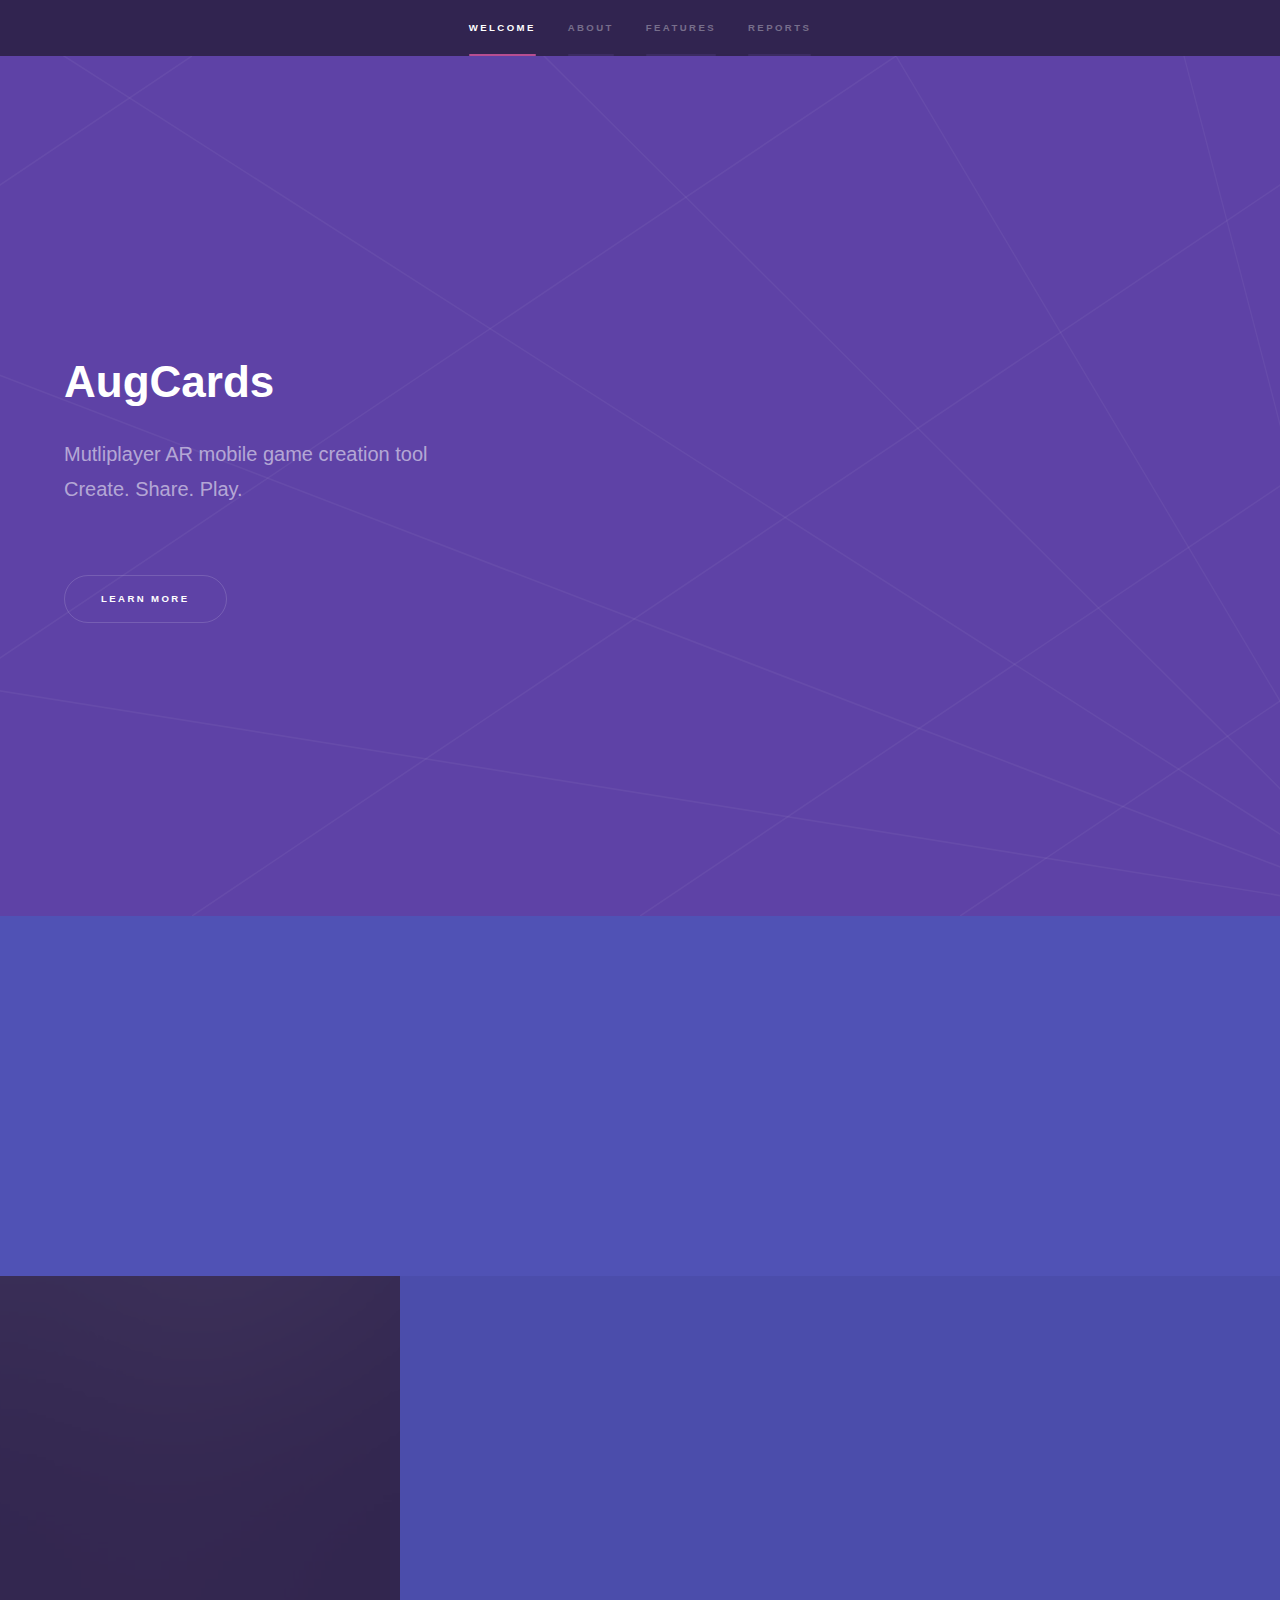
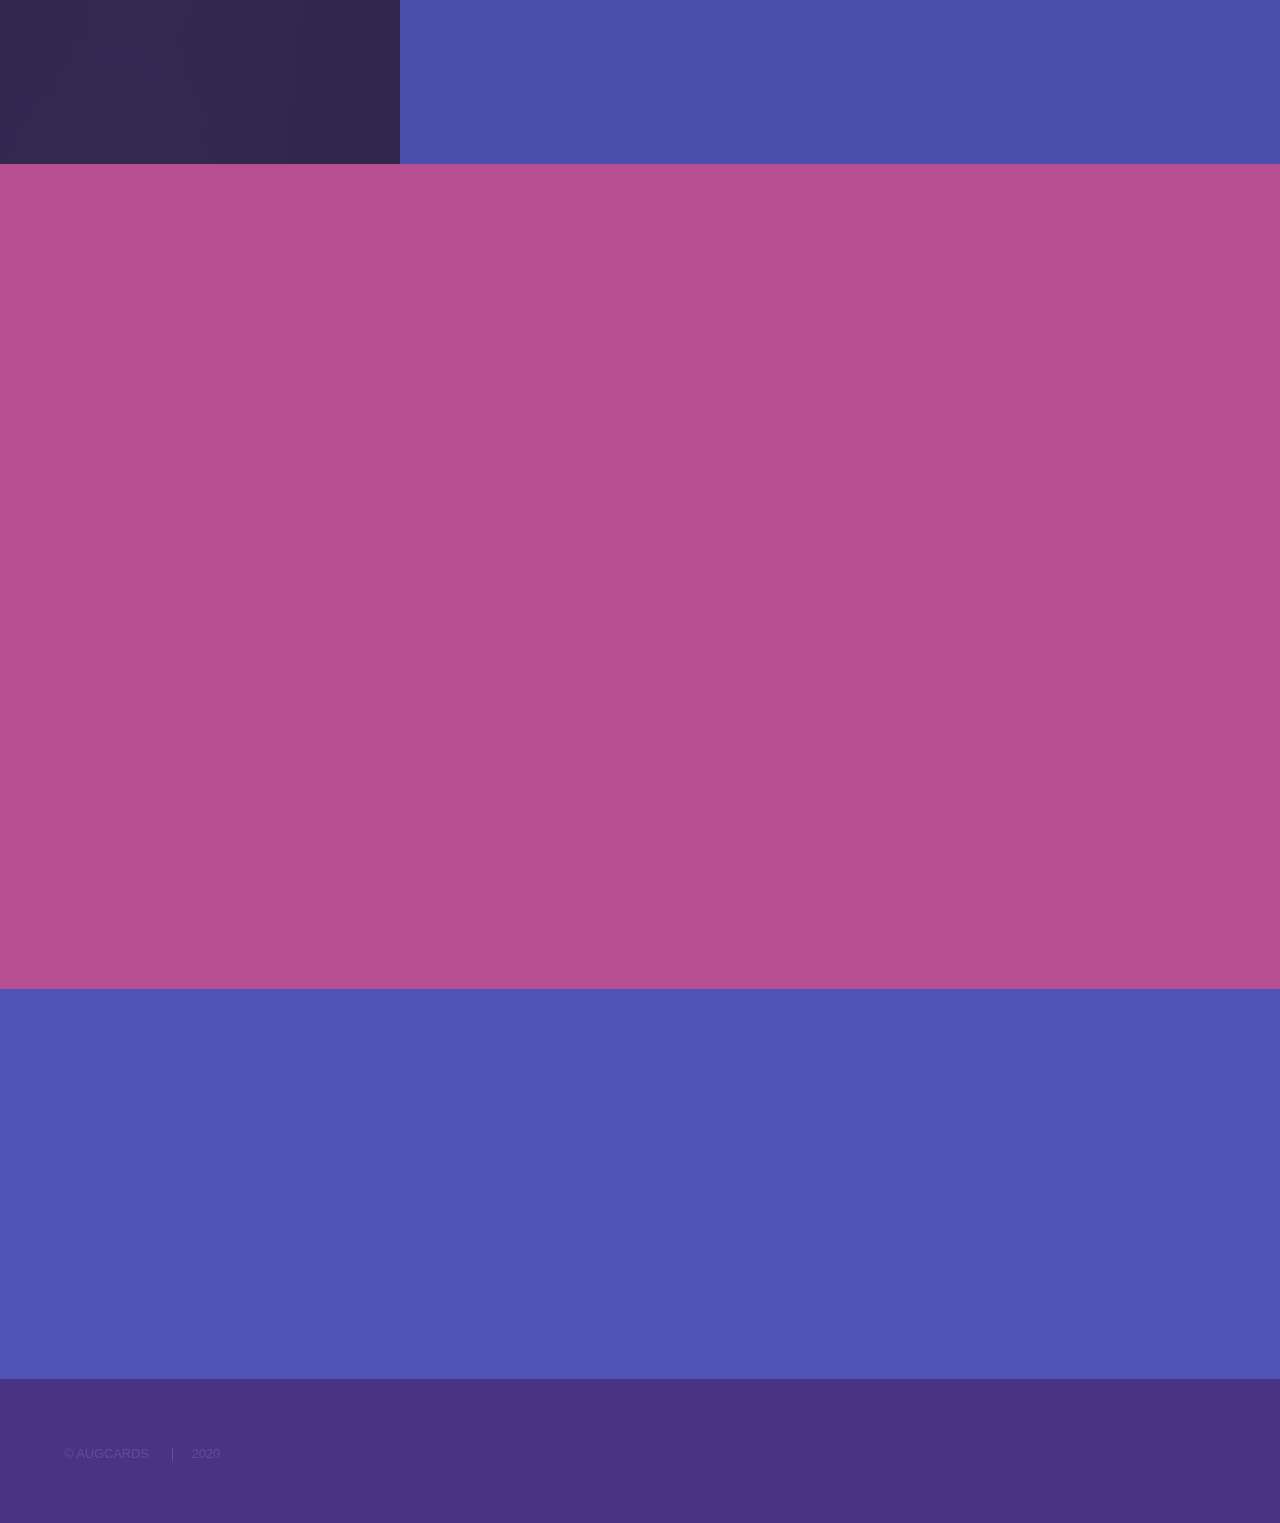
==== index.html @ b51099af "Added jury members" ====
<!DOCTYPE HTML>
<!--
	Hyperspace by HTML5 UP
	html5up.net | @ajlkn
	Free for personal and commercial use under the CCA 3.0 license (html5up.net/license)
-->
<html>
	<head>
		<title>AugCards</title>
		<meta charset="utf-8" />
		<meta name="viewport" content="width=device-width, initial-scale=1, user-scalable=no" />
		<link rel="stylesheet" href="assets/css/main.css" />
		<noscript><link rel="stylesheet" href="assets/css/noscript.css" /></noscript>
	</head>
	<body class="is-preload">

		<!-- Sidebar -->
			<section id="sidebar">
				<div class="inner">
					<nav>
						<ul>
							<li><a href="#intro">Welcome</a></li>
							<!-- <li><a href="#about">About</a></li> -->
							<li><a href="#one">About</a></li>
							<li><a href="#two">Features</a></li>
							<li><a href="#reports">Reports</a></li>
						</ul>
					</nav>
				</div>
			</section>

		<!-- Wrapper -->
			<div id="wrapper">

				<!-- Intro -->
					<section id="intro" class="wrapper style1 fullscreen fade-up">
						<div class="inner">
							<h1>AugCards</h1>
							<p>Mutliplayer AR mobile game creation tool <br>Create. Share. Play.</p>
								<br />
							<ul class="actions">
								<li><a href="#one" class="button scrolly">Learn more</a></li>
							</ul>
						</div>
					</section>

				<!-- One -->
					<section id="one" class="wrapper style2 spotlights">
						<section>
							<div class="content">
								<div class="inner">
									<h2>REVOLUTIONIZING THE CARD GAME.</h2>
									<p>AugCards will change the way you view and play card games.
										Static rules and visuals are off the table.
										Instead, prepare to adapt to dynamic rules which can be updated anytime,
										breath-taking visuals to immerse you into the game, and a multiplayer experience 
										like you've never seen before. Augment your gaming experience with AugCards!

										<ul class="actions">
											<!-- <li><a href="#" class="button">Get The App</a></li> -->
										</ul>
									</p>
										
								</div>
							</div>
						</section>
						<section>
							<a href="#" class="image"><img src="images/pic02.jpg" alt="" data-position="top center" /></a>
							<div class="content">
								<div class="inner">
									<h2>About Us</h2>
									<p>This is a senior project<br>
									
										Our Advisor is <br>
										<strong> 
										Prof. Dr. Uğur Güdükbay <br>
										</strong>
										Our Jury Members are,<br>
										<strong>
										Assoc. Prof. Dr. Çiğdem Gündüz Demir,<br>
										Asst. Prof. Dr. Can Alkan <br>
										</strong>
										Our Innovation Expert is <br>
										<strong>
										Prof. Dr. Veysi İşler
										</strong>


										
									</p>
									<ul class="actions">
										<li><a href="generic.html" class="button">Group Members</a></li>
									</ul>
								</div>
							</div>
						</section>
						<!-- <section>
							<a href="#" class="image"><img src="images/pic03.jpg" alt="" data-position="25% 25%" /></a>
							<div class="content">
								<div class="inner">
									<h2>Ultricies aliquam</h2>
									<p>Phasellus convallis elit id ullamcorper pulvinar. Duis aliquam turpis mauris, eu ultricies erat malesuada quis. Aliquam dapibus.</p>
									<ul class="actions">
										<li><a href="generic.html" class="button">Learn more</a></li>
									</ul>
								</div>
							</div>
						</section> -->
					</section>

				<!-- Two -->
					<section id="two" class="wrapper style3 fade-up">
						<div class="inner">
							<h2>Features</h2>
							<!-- <p>Phasellus convallis elit id ullamcorper pulvinar. Duis aliquam turpis mauris, eu ultricies erat malesuada quis. Aliquam dapibus, lacus eget hendrerit bibendum, urna est aliquam sem, sit amet imperdiet est velit quis lorem.</p> -->
							<div class="features">
								<section>
									<span class="icon solid major fa-users"></span>
									<h3>Play Games Published By Designers</h3>
									<p>Through the AugCards Android app, you can download and play any game 
										published on our system with your friends and save your favourites to your library.
									</p>
								</section>
								<section>
									<span class="icon solid major fa-camera"></span>
									<h3>THE AR EXPERIENCE</h3>
									<p>When you download a game and gather around with your friends, just turn on your phones and bring the game to your table, bed, floor,
										 or wherever you may sit around! Thanks to AR, you will almost feel the cards touch your hand.
									</p>
								</section>
								<section>
									<span class="icon solid major fa-cogs"></span>
									<h3>DESIGN AND PUBLISH GAMES</h3>
									<p>You can design your very own game using our simple web application,
										 publish your game and get reviews on it from users that can download and play your game.
									</p>
								</section>
								<section>
									<span class="icon solid major fa-wrench"></span>
									<h3>COMPLEX RULES</h3>
									<p>Are you worried you might not be able to represent your game rules fully because they are complicated? Worry not, as you will be able to model your
										 rules in flowcharts and implementing your rules will become as simple as (steps) 1, 2, 3!</p>
								</section>
								<!-- <section>
									<span class="icon solid major fa-link"></span>
									<h3>Urna quis bibendum</h3>
									<p>Phasellus convallis elit id ullam corper amet et pulvinar. Duis aliquam turpis mauris, sed ultricies erat dapibus.</p>
								</section>
								<section>
									<span class="icon major fa-gem"></span>
									<h3>Aliquam urna dapibus</h3>
									<p>Phasellus convallis elit id ullam corper amet et pulvinar. Duis aliquam turpis mauris, sed ultricies erat dapibus.</p>
								</section> -->
							</div>
							<ul class="actions">
								<li><a href="generic.html" class="button">Learn more</a></li>
							</ul>
						</div>
					</section>

				<!-- Reports -->

				<section id="reports" class="wrapper style2 spotlights">

					
					<section>
						<div class="content">
							<div class="inner">
								<h2>Reports</h2>
								
								<ul class="actions">
									<li><a href="#" class="button">Specifications Report</a></li>
									<li><a href="#" class="button">Analysis Report</a></li>
								</ul>
								<ul class="actions">
									<li><a href="#" class="button">High Level Design Report</a></li>
									<li><a href="#" class="button">Low Level Design Report</a></li>
								</ul>
								<ul class="actions">
									<li><a href="#" class="button">Final Report</a></li>
								</ul>
									
							</div>
						</div>
					</section>


				</section>

				<!-- Three -->
					<!-- <section id="three" class="wrapper style1 fade-up">
						<div class="inner">
							<h2>Get in touch</h2>
							<p>Phasellus convallis elit id ullamcorper pulvinar. Duis aliquam turpis mauris, eu ultricies erat malesuada quis. Aliquam dapibus, lacus eget hendrerit bibendum, urna est aliquam sem, sit amet imperdiet est velit quis lorem.</p>
							<div class="split style1">
								<section>
									<form method="post" action="#">
										<div class="fields">
											<div class="field half">
												<label for="name">Name</label>
												<input type="text" name="name" id="name" />
											</div>
											<div class="field half">
												<label for="email">Email</label>
												<input type="text" name="email" id="email" />
											</div>
											<div class="field">
												<label for="message">Message</label>
												<textarea name="message" id="message" rows="5"></textarea>
											</div>
										</div>
										<ul class="actions">
											<li><a href="" class="button submit">Send Message</a></li>
										</ul>
									</form>
								</section>
								<section>
									<ul class="contact">
										<li>
											<h3>Address</h3>
											<span>12345 Somewhere Road #654<br />
											Nashville, TN 00000-0000<br />
											USA</span>
										</li>
										<li>
											<h3>Email</h3>
											<a href="#">user@untitled.tld</a>
										</li>
										<li>
											<h3>Phone</h3>
											<span>(000) 000-0000</span>
										</li>
										<li>
											<h3>Social</h3>
											<ul class="icons">
												<li><a href="#" class="icon brands fa-twitter"><span class="label">Twitter</span></a></li>
												<li><a href="#" class="icon brands fa-facebook-f"><span class="label">Facebook</span></a></li>
												<li><a href="#" class="icon brands fa-github"><span class="label">GitHub</span></a></li>
												<li><a href="#" class="icon brands fa-instagram"><span class="label">Instagram</span></a></li>
												<li><a href="#" class="icon brands fa-linkedin-in"><span class="label">LinkedIn</span></a></li>
											</ul>
										</li>
									</ul>
								</section>
							</div>
						</div>
					</section> -->

			</div>

		<!-- Footer -->
			<footer id="footer" class="wrapper style1-alt">
				<div class="inner">
					<ul class="menu">
						<li>&copy; AUGCARDS</li>
						<li> 2020</li>
						<!-- <li>Design: <a href="http://html5up.net">HTML5 UP</a></li> -->
					</ul>
				</div>
			</footer>

		<!-- Scripts -->
			<script src="assets/js/jquery.min.js"></script>
			<script src="assets/js/jquery.scrollex.min.js"></script>
			<script src="assets/js/jquery.scrolly.min.js"></script>
			<script src="assets/js/browser.min.js"></script>
			<script src="assets/js/breakpoints.min.js"></script>
			<script src="assets/js/util.js"></script>
			<script src="assets/js/main.js"></script>

	</body>
</html>
---- assets/css/main.css ----
@import url(fontawesome-all.min.css);

/*
	Hyperspace by HTML5 UP
	html5up.net | @ajlkn
	Free for personal and commercial use under the CCA 3.0 license (html5up.net/license)
*/

html, body, div, span, applet, object,
iframe, h1, h2, h3, h4, h5, h6, p, blockquote,
pre, a, abbr, acronym, address, big, cite,
code, del, dfn, em, img, ins, kbd, q, s, samp,
small, strike, strong, sub, sup, tt, var, b,
u, i, center, dl, dt, dd, ol, ul, li, fieldset,
form, label, legend, table, caption, tbody,
tfoot, thead, tr, th, td, article, aside,
canvas, details, embed, figure, figcaption,
footer, header, hgroup, menu, nav, output, ruby,
section, summary, time, mark, audio, video {
	margin: 0;
	padding: 0;
	border: 0;
	font-size: 100%;
	font: inherit;
	vertical-align: baseline;}

article, aside, details, figcaption, figure,
footer, header, hgroup, menu, nav, section {
	display: block;}

body {
	line-height: 1;
}

ol, ul {
	list-style: none;
}

blockquote, q {
	quotes: none;
}

	blockquote:before, blockquote:after, q:before, q:after {
		content: '';
		content: none;
	}

table {
	border-collapse: collapse;
	border-spacing: 0;
}

body {
	-webkit-text-size-adjust: none;
}

mark {
	background-color: transparent;
	color: inherit;
}

input::-moz-focus-inner {
	border: 0;
	padding: 0;
}

input, select, textarea {
	-moz-appearance: none;
	-webkit-appearance: none;
	-ms-appearance: none;
	appearance: none;
}

/* Basic */

	@-ms-viewport {
		width: device-width;
	}

	body {
		-ms-overflow-style: scrollbar;
	}

	@media screen and (max-width: 480px) {

		html, body {
			min-width: 320px;
		}

	}

	html {
		box-sizing: border-box;
	}

	*, *:before, *:after {
		box-sizing: inherit;
	}

	body {
		background: #312450;
	}

		body.is-preload *, body.is-preload *:before, body.is-preload *:after {
			-moz-animation: none !important;
			-webkit-animation: none !important;
			-ms-animation: none !important;
			animation: none !important;
			-moz-transition: none !important;
			-webkit-transition: none !important;
			-ms-transition: none !important;
			transition: none !important;
		}

/* Type */

	body, input, select, textarea {
		color: rgba(255, 255, 255, 0.55);
		font-family: Arial, Helvetica, sans-serif;
		font-size: 16.5pt;
		font-weight: normal;
		line-height: 1.75;
	}

		@media screen and (max-width: 1680px) {

			body, input, select, textarea {
				font-size: 13pt;
			}

		}

		@media screen and (max-width: 1280px) {

			body, input, select, textarea {
				font-size: 12pt;
			}

		}

		@media screen and (max-width: 360px) {

			body, input, select, textarea {
				font-size: 11pt;
			}

		}

	a {
		-moz-transition: color 0.2s ease, border-bottom-color 0.2s ease;
		-webkit-transition: color 0.2s ease, border-bottom-color 0.2s ease;
		-ms-transition: color 0.2s ease, border-bottom-color 0.2s ease;
		transition: color 0.2s ease, border-bottom-color 0.2s ease;
		border-bottom: dotted 1px rgba(255, 255, 255, 0.35);
		color: inherit;
		text-decoration: none;
	}

		a:hover {
			border-bottom-color: transparent;
			color: #ffffff;
		}

	strong, b {
		color: #ffffff;
		font-weight: bold;
	}

	em, i {
		font-style: italic;
	}

	p {
		margin: 0 0 2em 0;
	}

	h1, h2, h3, h4, h5, h6 {
		color: #ffffff;
		font-weight: bold;
		line-height: 1.5;
		margin: 0 0 0.5em 0;
	}

		h1 a, h2 a, h3 a, h4 a, h5 a, h6 a {
			color: inherit;
			text-decoration: none;
		}

	h1 {
		font-size: 2.75em;
	}

		h1.major {
			margin: 0 0 1.3em 0;
			position: relative;
			padding-bottom: 0.35em;
		}

			h1.major:after {
				background-image: -moz-linear-gradient(to right, #5e42a6, #b74e91);
				background-image: -webkit-linear-gradient(to right, #5e42a6, #b74e91);
				background-image: -ms-linear-gradient(to right, #5e42a6, #b74e91);
				background-image: linear-gradient(to right, #5e42a6, #b74e91);
				-moz-transition: max-width 0.2s ease;
				-webkit-transition: max-width 0.2s ease;
				-ms-transition: max-width 0.2s ease;
				transition: max-width 0.2s ease;
				border-radius: 0.2em;
				bottom: 0;
				content: '';
				height: 0.05em;
				position: absolute;
				right: 0;
				width: 100%;
			}

	h2 {
		font-size: 1.75em;
	}

	h3 {
		font-size: 1.1em;
	}

	h4 {
		font-size: 1em;
	}

	h5 {
		font-size: 0.8em;
	}

	h6 {
		font-size: 0.6em;
	}

	@media screen and (max-width: 736px) {

		h1 {
			font-size: 2em;
		}

		h2 {
			font-size: 1.25em;
		}

		h3 {
			font-size: 1em;
		}

		h4 {
			font-size: 0.8em;
		}

		h5 {
			font-size: 0.6em;
		}

		h6 {
			font-size: 0.6em;
		}

	}

	sub {
		font-size: 0.8em;
		position: relative;
		top: 0.5em;
	}

	sup {
		font-size: 0.8em;
		position: relative;
		top: -0.5em;
	}

	blockquote {
		border-left: solid 4px rgba(255, 255, 255, 0.15);
		font-style: italic;
		margin: 0 0 2em 0;
		padding: 0.5em 0 0.5em 2em;
	}

	code {
		background: rgba(255, 255, 255, 0.05);
		border-radius: 0.25em;
		border: solid 1px rgba(255, 255, 255, 0.15);
		font-family: "Courier New", monospace;
		font-size: 0.9em;
		margin: 0 0.25em;
		padding: 0.25em 0.65em;
	}

	pre {
		-webkit-overflow-scrolling: touch;
		font-family: "Courier New", monospace;
		font-size: 0.9em;
		margin: 0 0 2em 0;
	}

		pre code {
			display: block;
			line-height: 1.75em;
			padding: 1em 1.5em;
			overflow-x: auto;
		}

	hr {
		border: 0;
		border-bottom: solid 1px rgba(255, 255, 255, 0.15);
		margin: 2em 0;
	}

		hr.major {
			margin: 3em 0;
		}

	.align-left {
		text-align: left;
	}

	.align-center {
		text-align: center;
	}

	.align-right {
		text-align: right;
	}

/* Row */

	.row {
		display: flex;
		flex-wrap: wrap;
		box-sizing: border-box;
		align-items: stretch;
	}

		.row > * {
			box-sizing: border-box;
		}

		.row.gtr-uniform > * > :last-child {
			margin-bottom: 0;
		}

		.row.aln-left {
			justify-content: flex-start;
		}

		.row.aln-center {
			justify-content: center;
		}

		.row.aln-right {
			justify-content: flex-end;
		}

		.row.aln-top {
			align-items: flex-start;
		}

		.row.aln-middle {
			align-items: center;
		}

		.row.aln-bottom {
			align-items: flex-end;
		}

		.row > .imp {
			order: -1;
		}

		.row > .col-1 {
			width: 8.33333%;
		}

		.row > .off-1 {
			margin-left: 8.33333%;
		}

		.row > .col-2 {
			width: 16.66667%;
		}

		.row > .off-2 {
			margin-left: 16.66667%;
		}

		.row > .col-3 {
			width: 25%;
		}

		.row > .off-3 {
			margin-left: 25%;
		}

		.row > .col-4 {
			width: 33.33333%;
		}

		.row > .off-4 {
			margin-left: 33.33333%;
		}

		.row > .col-5 {
			width: 41.66667%;
		}

		.row > .off-5 {
			margin-left: 41.66667%;
		}

		.row > .col-6 {
			width: 50%;
		}

		.row > .off-6 {
			margin-left: 50%;
		}

		.row > .col-7 {
			width: 58.33333%;
		}

		.row > .off-7 {
			margin-left: 58.33333%;
		}

		.row > .col-8 {
			width: 66.66667%;
		}

		.row > .off-8 {
			margin-left: 66.66667%;
		}

		.row > .col-9 {
			width: 75%;
		}

		.row > .off-9 {
			margin-left: 75%;
		}

		.row > .col-10 {
			width: 83.33333%;
		}

		.row > .off-10 {
			margin-left: 83.33333%;
		}

		.row > .col-11 {
			width: 91.66667%;
		}

		.row > .off-11 {
			margin-left: 91.66667%;
		}

		.row > .col-12 {
			width: 100%;
		}

		.row > .off-12 {
			margin-left: 100%;
		}

		.row.gtr-0 {
			margin-top: 0;
			margin-left: 0em;
		}

			.row.gtr-0 > * {
				padding: 0 0 0 0em;
			}

			.row.gtr-0.gtr-uniform {
				margin-top: 0em;
			}

				.row.gtr-0.gtr-uniform > * {
					padding-top: 0em;
				}

		.row.gtr-25 {
			margin-top: 0;
			margin-left: -0.375em;
		}

			.row.gtr-25 > * {
				padding: 0 0 0 0.375em;
			}

			.row.gtr-25.gtr-uniform {
				margin-top: -0.375em;
			}

				.row.gtr-25.gtr-uniform > * {
					padding-top: 0.375em;
				}

		.row.gtr-50 {
			margin-top: 0;
			margin-left: -0.75em;
		}

			.row.gtr-50 > * {
				padding: 0 0 0 0.75em;
			}

			.row.gtr-50.gtr-uniform {
				margin-top: -0.75em;
			}

				.row.gtr-50.gtr-uniform > * {
					padding-top: 0.75em;
				}

		.row {
			margin-top: 0;
			margin-left: -1.5em;
		}

			.row > * {
				padding: 0 0 0 1.5em;
			}

			.row.gtr-uniform {
				margin-top: -1.5em;
			}

				.row.gtr-uniform > * {
					padding-top: 1.5em;
				}

		.row.gtr-150 {
			margin-top: 0;
			margin-left: -2.25em;
		}

			.row.gtr-150 > * {
				padding: 0 0 0 2.25em;
			}

			.row.gtr-150.gtr-uniform {
				margin-top: -2.25em;
			}

				.row.gtr-150.gtr-uniform > * {
					padding-top: 2.25em;
				}

		.row.gtr-200 {
			margin-top: 0;
			margin-left: -3em;
		}

			.row.gtr-200 > * {
				padding: 0 0 0 3em;
			}

			.row.gtr-200.gtr-uniform {
				margin-top: -3em;
			}

				.row.gtr-200.gtr-uniform > * {
					padding-top: 3em;
				}

		@media screen and (max-width: 1680px) {

			.row {
				display: flex;
				flex-wrap: wrap;
				box-sizing: border-box;
				align-items: stretch;
			}

				.row > * {
					box-sizing: border-box;
				}

				.row.gtr-uniform > * > :last-child {
					margin-bottom: 0;
				}

				.row.aln-left {
					justify-content: flex-start;
				}

				.row.aln-center {
					justify-content: center;
				}

				.row.aln-right {
					justify-content: flex-end;
				}

				.row.aln-top {
					align-items: flex-start;
				}

				.row.aln-middle {
					align-items: center;
				}

				.row.aln-bottom {
					align-items: flex-end;
				}

				.row > .imp-xlarge {
					order: -1;
				}

				.row > .col-1-xlarge {
					width: 8.33333%;
				}

				.row > .off-1-xlarge {
					margin-left: 8.33333%;
				}

				.row > .col-2-xlarge {
					width: 16.66667%;
				}

				.row > .off-2-xlarge {
					margin-left: 16.66667%;
				}

				.row > .col-3-xlarge {
					width: 25%;
				}

				.row > .off-3-xlarge {
					margin-left: 25%;
				}

				.row > .col-4-xlarge {
					width: 33.33333%;
				}

				.row > .off-4-xlarge {
					margin-left: 33.33333%;
				}

				.row > .col-5-xlarge {
					width: 41.66667%;
				}

				.row > .off-5-xlarge {
					margin-left: 41.66667%;
				}

				.row > .col-6-xlarge {
					width: 50%;
				}

				.row > .off-6-xlarge {
					margin-left: 50%;
				}

				.row > .col-7-xlarge {
					width: 58.33333%;
				}

				.row > .off-7-xlarge {
					margin-left: 58.33333%;
				}

				.row > .col-8-xlarge {
					width: 66.66667%;
				}

				.row > .off-8-xlarge {
					margin-left: 66.66667%;
				}

				.row > .col-9-xlarge {
					width: 75%;
				}

				.row > .off-9-xlarge {
					margin-left: 75%;
				}

				.row > .col-10-xlarge {
					width: 83.33333%;
				}

				.row > .off-10-xlarge {
					margin-left: 83.33333%;
				}

				.row > .col-11-xlarge {
					width: 91.66667%;
				}

				.row > .off-11-xlarge {
					margin-left: 91.66667%;
				}

				.row > .col-12-xlarge {
					width: 100%;
				}

				.row > .off-12-xlarge {
					margin-left: 100%;
				}

				.row.gtr-0 {
					margin-top: 0;
					margin-left: 0em;
				}

					.row.gtr-0 > * {
						padding: 0 0 0 0em;
					}

					.row.gtr-0.gtr-uniform {
						margin-top: 0em;
					}

						.row.gtr-0.gtr-uniform > * {
							padding-top: 0em;
						}

				.row.gtr-25 {
					margin-top: 0;
					margin-left: -0.375em;
				}

					.row.gtr-25 > * {
						padding: 0 0 0 0.375em;
					}

					.row.gtr-25.gtr-uniform {
						margin-top: -0.375em;
					}

						.row.gtr-25.gtr-uniform > * {
							padding-top: 0.375em;
						}

				.row.gtr-50 {
					margin-top: 0;
					margin-left: -0.75em;
				}

					.row.gtr-50 > * {
						padding: 0 0 0 0.75em;
					}

					.row.gtr-50.gtr-uniform {
						margin-top: -0.75em;
					}

						.row.gtr-50.gtr-uniform > * {
							padding-top: 0.75em;
						}

				.row {
					margin-top: 0;
					margin-left: -1.5em;
				}

					.row > * {
						padding: 0 0 0 1.5em;
					}

					.row.gtr-uniform {
						margin-top: -1.5em;
					}

						.row.gtr-uniform > * {
							padding-top: 1.5em;
						}

				.row.gtr-150 {
					margin-top: 0;
					margin-left: -2.25em;
				}

					.row.gtr-150 > * {
						padding: 0 0 0 2.25em;
					}

					.row.gtr-150.gtr-uniform {
						margin-top: -2.25em;
					}

						.row.gtr-150.gtr-uniform > * {
							padding-top: 2.25em;
						}

				.row.gtr-200 {
					margin-top: 0;
					margin-left: -3em;
				}

					.row.gtr-200 > * {
						padding: 0 0 0 3em;
					}

					.row.gtr-200.gtr-uniform {
						margin-top: -3em;
					}

						.row.gtr-200.gtr-uniform > * {
							padding-top: 3em;
						}

		}

		@media screen and (max-width: 1280px) {

			.row {
				display: flex;
				flex-wrap: wrap;
				box-sizing: border-box;
				align-items: stretch;
			}

				.row > * {
					box-sizing: border-box;
				}

				.row.gtr-uniform > * > :last-child {
					margin-bottom: 0;
				}

				.row.aln-left {
					justify-content: flex-start;
				}

				.row.aln-center {
					justify-content: center;
				}

				.row.aln-right {
					justify-content: flex-end;
				}

				.row.aln-top {
					align-items: flex-start;
				}

				.row.aln-middle {
					align-items: center;
				}

				.row.aln-bottom {
					align-items: flex-end;
				}

				.row > .imp-large {
					order: -1;
				}

				.row > .col-1-large {
					width: 8.33333%;
				}

				.row > .off-1-large {
					margin-left: 8.33333%;
				}

				.row > .col-2-large {
					width: 16.66667%;
				}

				.row > .off-2-large {
					margin-left: 16.66667%;
				}

				.row > .col-3-large {
					width: 25%;
				}

				.row > .off-3-large {
					margin-left: 25%;
				}

				.row > .col-4-large {
					width: 33.33333%;
				}

				.row > .off-4-large {
					margin-left: 33.33333%;
				}

				.row > .col-5-large {
					width: 41.66667%;
				}

				.row > .off-5-large {
					margin-left: 41.66667%;
				}

				.row > .col-6-large {
					width: 50%;
				}

				.row > .off-6-large {
					margin-left: 50%;
				}

				.row > .col-7-large {
					width: 58.33333%;
				}

				.row > .off-7-large {
					margin-left: 58.33333%;
				}

				.row > .col-8-large {
					width: 66.66667%;
				}

				.row > .off-8-large {
					margin-left: 66.66667%;
				}

				.row > .col-9-large {
					width: 75%;
				}

				.row > .off-9-large {
					margin-left: 75%;
				}

				.row > .col-10-large {
					width: 83.33333%;
				}

				.row > .off-10-large {
					margin-left: 83.33333%;
				}

				.row > .col-11-large {
					width: 91.66667%;
				}

				.row > .off-11-large {
					margin-left: 91.66667%;
				}

				.row > .col-12-large {
					width: 100%;
				}

				.row > .off-12-large {
					margin-left: 100%;
				}

				.row.gtr-0 {
					margin-top: 0;
					margin-left: 0em;
				}

					.row.gtr-0 > * {
						padding: 0 0 0 0em;
					}

					.row.gtr-0.gtr-uniform {
						margin-top: 0em;
					}

						.row.gtr-0.gtr-uniform > * {
							padding-top: 0em;
						}

				.row.gtr-25 {
					margin-top: 0;
					margin-left: -0.375em;
				}

					.row.gtr-25 > * {
						padding: 0 0 0 0.375em;
					}

					.row.gtr-25.gtr-uniform {
						margin-top: -0.375em;
					}

						.row.gtr-25.gtr-uniform > * {
							padding-top: 0.375em;
						}

				.row.gtr-50 {
					margin-top: 0;
					margin-left: -0.75em;
				}

					.row.gtr-50 > * {
						padding: 0 0 0 0.75em;
					}

					.row.gtr-50.gtr-uniform {
						margin-top: -0.75em;
					}

						.row.gtr-50.gtr-uniform > * {
							padding-top: 0.75em;
						}

				.row {
					margin-top: 0;
					margin-left: -1.5em;
				}

					.row > * {
						padding: 0 0 0 1.5em;
					}

					.row.gtr-uniform {
						margin-top: -1.5em;
					}

						.row.gtr-uniform > * {
							padding-top: 1.5em;
						}

				.row.gtr-150 {
					margin-top: 0;
					margin-left: -2.25em;
				}

					.row.gtr-150 > * {
						padding: 0 0 0 2.25em;
					}

					.row.gtr-150.gtr-uniform {
						margin-top: -2.25em;
					}

						.row.gtr-150.gtr-uniform > * {
							padding-top: 2.25em;
						}

				.row.gtr-200 {
					margin-top: 0;
					margin-left: -3em;
				}

					.row.gtr-200 > * {
						padding: 0 0 0 3em;
					}

					.row.gtr-200.gtr-uniform {
						margin-top: -3em;
					}

						.row.gtr-200.gtr-uniform > * {
							padding-top: 3em;
						}

		}

		@media screen and (max-width: 980px) {

			.row {
				display: flex;
				flex-wrap: wrap;
				box-sizing: border-box;
				align-items: stretch;
			}

				.row > * {
					box-sizing: border-box;
				}

				.row.gtr-uniform > * > :last-child {
					margin-bottom: 0;
				}

				.row.aln-left {
					justify-content: flex-start;
				}

				.row.aln-center {
					justify-content: center;
				}

				.row.aln-right {
					justify-content: flex-end;
				}

				.row.aln-top {
					align-items: flex-start;
				}

				.row.aln-middle {
					align-items: center;
				}

				.row.aln-bottom {
					align-items: flex-end;
				}

				.row > .imp-medium {
					order: -1;
				}

				.row > .col-1-medium {
					width: 8.33333%;
				}

				.row > .off-1-medium {
					margin-left: 8.33333%;
				}

				.row > .col-2-medium {
					width: 16.66667%;
				}

				.row > .off-2-medium {
					margin-left: 16.66667%;
				}

				.row > .col-3-medium {
					width: 25%;
				}

				.row > .off-3-medium {
					margin-left: 25%;
				}

				.row > .col-4-medium {
					width: 33.33333%;
				}

				.row > .off-4-medium {
					margin-left: 33.33333%;
				}

				.row > .col-5-medium {
					width: 41.66667%;
				}

				.row > .off-5-medium {
					margin-left: 41.66667%;
				}

				.row > .col-6-medium {
					width: 50%;
				}

				.row > .off-6-medium {
					margin-left: 50%;
				}

				.row > .col-7-medium {
					width: 58.33333%;
				}

				.row > .off-7-medium {
					margin-left: 58.33333%;
				}

				.row > .col-8-medium {
					width: 66.66667%;
				}

				.row > .off-8-medium {
					margin-left: 66.66667%;
				}

				.row > .col-9-medium {
					width: 75%;
				}

				.row > .off-9-medium {
					margin-left: 75%;
				}

				.row > .col-10-medium {
					width: 83.33333%;
				}

				.row > .off-10-medium {
					margin-left: 83.33333%;
				}

				.row > .col-11-medium {
					width: 91.66667%;
				}

				.row > .off-11-medium {
					margin-left: 91.66667%;
				}

				.row > .col-12-medium {
					width: 100%;
				}

				.row > .off-12-medium {
					margin-left: 100%;
				}

				.row.gtr-0 {
					margin-top: 0;
					margin-left: 0em;
				}

					.row.gtr-0 > * {
						padding: 0 0 0 0em;
					}

					.row.gtr-0.gtr-uniform {
						margin-top: 0em;
					}

						.row.gtr-0.gtr-uniform > * {
							padding-top: 0em;
						}

				.row.gtr-25 {
					margin-top: 0;
					margin-left: -0.375em;
				}

					.row.gtr-25 > * {
						padding: 0 0 0 0.375em;
					}

					.row.gtr-25.gtr-uniform {
						margin-top: -0.375em;
					}

						.row.gtr-25.gtr-uniform > * {
							padding-top: 0.375em;
						}

				.row.gtr-50 {
					margin-top: 0;
					margin-left: -0.75em;
				}

					.row.gtr-50 > * {
						padding: 0 0 0 0.75em;
					}

					.row.gtr-50.gtr-uniform {
						margin-top: -0.75em;
					}

						.row.gtr-50.gtr-uniform > * {
							padding-top: 0.75em;
						}

				.row {
					margin-top: 0;
					margin-left: -1.5em;
				}

					.row > * {
						padding: 0 0 0 1.5em;
					}

					.row.gtr-uniform {
						margin-top: -1.5em;
					}

						.row.gtr-uniform > * {
							padding-top: 1.5em;
						}

				.row.gtr-150 {
					margin-top: 0;
					margin-left: -2.25em;
				}

					.row.gtr-150 > * {
						padding: 0 0 0 2.25em;
					}

					.row.gtr-150.gtr-uniform {
						margin-top: -2.25em;
					}

						.row.gtr-150.gtr-uniform > * {
							padding-top: 2.25em;
						}

				.row.gtr-200 {
					margin-top: 0;
					margin-left: -3em;
				}

					.row.gtr-200 > * {
						padding: 0 0 0 3em;
					}

					.row.gtr-200.gtr-uniform {
						margin-top: -3em;
					}

						.row.gtr-200.gtr-uniform > * {
							padding-top: 3em;
						}

		}

		@media screen and (max-width: 736px) {

			.row {
				display: flex;
				flex-wrap: wrap;
				box-sizing: border-box;
				align-items: stretch;
			}

				.row > * {
					box-sizing: border-box;
				}

				.row.gtr-uniform > * > :last-child {
					margin-bottom: 0;
				}

				.row.aln-left {
					justify-content: flex-start;
				}

				.row.aln-center {
					justify-content: center;
				}

				.row.aln-right {
					justify-content: flex-end;
				}

				.row.aln-top {
					align-items: flex-start;
				}

				.row.aln-middle {
					align-items: center;
				}

				.row.aln-bottom {
					align-items: flex-end;
				}

				.row > .imp-small {
					order: -1;
				}

				.row > .col-1-small {
					width: 8.33333%;
				}

				.row > .off-1-small {
					margin-left: 8.33333%;
				}

				.row > .col-2-small {
					width: 16.66667%;
				}

				.row > .off-2-small {
					margin-left: 16.66667%;
				}

				.row > .col-3-small {
					width: 25%;
				}

				.row > .off-3-small {
					margin-left: 25%;
				}

				.row > .col-4-small {
					width: 33.33333%;
				}

				.row > .off-4-small {
					margin-left: 33.33333%;
				}

				.row > .col-5-small {
					width: 41.66667%;
				}

				.row > .off-5-small {
					margin-left: 41.66667%;
				}

				.row > .col-6-small {
					width: 50%;
				}

				.row > .off-6-small {
					margin-left: 50%;
				}

				.row > .col-7-small {
					width: 58.33333%;
				}

				.row > .off-7-small {
					margin-left: 58.33333%;
				}

				.row > .col-8-small {
					width: 66.66667%;
				}

				.row > .off-8-small {
					margin-left: 66.66667%;
				}

				.row > .col-9-small {
					width: 75%;
				}

				.row > .off-9-small {
					margin-left: 75%;
				}

				.row > .col-10-small {
					width: 83.33333%;
				}

				.row > .off-10-small {
					margin-left: 83.33333%;
				}

				.row > .col-11-small {
					width: 91.66667%;
				}

				.row > .off-11-small {
					margin-left: 91.66667%;
				}

				.row > .col-12-small {
					width: 100%;
				}

				.row > .off-12-small {
					margin-left: 100%;
				}

				.row.gtr-0 {
					margin-top: 0;
					margin-left: 0em;
				}

					.row.gtr-0 > * {
						padding: 0 0 0 0em;
					}

					.row.gtr-0.gtr-uniform {
						margin-top: 0em;
					}

						.row.gtr-0.gtr-uniform > * {
							padding-top: 0em;
						}

				.row.gtr-25 {
					margin-top: 0;
					margin-left: -0.375em;
				}

					.row.gtr-25 > * {
						padding: 0 0 0 0.375em;
					}

					.row.gtr-25.gtr-uniform {
						margin-top: -0.375em;
					}

						.row.gtr-25.gtr-uniform > * {
							padding-top: 0.375em;
						}

				.row.gtr-50 {
					margin-top: 0;
					margin-left: -0.75em;
				}

					.row.gtr-50 > * {
						padding: 0 0 0 0.75em;
					}

					.row.gtr-50.gtr-uniform {
						margin-top: -0.75em;
					}

						.row.gtr-50.gtr-uniform > * {
							padding-top: 0.75em;
						}

				.row {
					margin-top: 0;
					margin-left: -1.5em;
				}

					.row > * {
						padding: 0 0 0 1.5em;
					}

					.row.gtr-uniform {
						margin-top: -1.5em;
					}

						.row.gtr-uniform > * {
							padding-top: 1.5em;
						}

				.row.gtr-150 {
					margin-top: 0;
					margin-left: -2.25em;
				}

					.row.gtr-150 > * {
						padding: 0 0 0 2.25em;
					}

					.row.gtr-150.gtr-uniform {
						margin-top: -2.25em;
					}

						.row.gtr-150.gtr-uniform > * {
							padding-top: 2.25em;
						}

				.row.gtr-200 {
					margin-top: 0;
					margin-left: -3em;
				}

					.row.gtr-200 > * {
						padding: 0 0 0 3em;
					}

					.row.gtr-200.gtr-uniform {
						margin-top: -3em;
					}

						.row.gtr-200.gtr-uniform > * {
							padding-top: 3em;
						}

		}

		@media screen and (max-width: 480px) {

			.row {
				display: flex;
				flex-wrap: wrap;
				box-sizing: border-box;
				align-items: stretch;
			}

				.row > * {
					box-sizing: border-box;
				}

				.row.gtr-uniform > * > :last-child {
					margin-bottom: 0;
				}

				.row.aln-left {
					justify-content: flex-start;
				}

				.row.aln-center {
					justify-content: center;
				}

				.row.aln-right {
					justify-content: flex-end;
				}

				.row.aln-top {
					align-items: flex-start;
				}

				.row.aln-middle {
					align-items: center;
				}

				.row.aln-bottom {
					align-items: flex-end;
				}

				.row > .imp-xsmall {
					order: -1;
				}

				.row > .col-1-xsmall {
					width: 8.33333%;
				}

				.row > .off-1-xsmall {
					margin-left: 8.33333%;
				}

				.row > .col-2-xsmall {
					width: 16.66667%;
				}

				.row > .off-2-xsmall {
					margin-left: 16.66667%;
				}

				.row > .col-3-xsmall {
					width: 25%;
				}

				.row > .off-3-xsmall {
					margin-left: 25%;
				}

				.row > .col-4-xsmall {
					width: 33.33333%;
				}

				.row > .off-4-xsmall {
					margin-left: 33.33333%;
				}

				.row > .col-5-xsmall {
					width: 41.66667%;
				}

				.row > .off-5-xsmall {
					margin-left: 41.66667%;
				}

				.row > .col-6-xsmall {
					width: 50%;
				}

				.row > .off-6-xsmall {
					margin-left: 50%;
				}

				.row > .col-7-xsmall {
					width: 58.33333%;
				}

				.row > .off-7-xsmall {
					margin-left: 58.33333%;
				}

				.row > .col-8-xsmall {
					width: 66.66667%;
				}

				.row > .off-8-xsmall {
					margin-left: 66.66667%;
				}

				.row > .col-9-xsmall {
					width: 75%;
				}

				.row > .off-9-xsmall {
					margin-left: 75%;
				}

				.row > .col-10-xsmall {
					width: 83.33333%;
				}

				.row > .off-10-xsmall {
					margin-left: 83.33333%;
				}

				.row > .col-11-xsmall {
					width: 91.66667%;
				}

				.row > .off-11-xsmall {
					margin-left: 91.66667%;
				}

				.row > .col-12-xsmall {
					width: 100%;
				}

				.row > .off-12-xsmall {
					margin-left: 100%;
				}

				.row.gtr-0 {
					margin-top: 0;
					margin-left: 0em;
				}

					.row.gtr-0 > * {
						padding: 0 0 0 0em;
					}

					.row.gtr-0.gtr-uniform {
						margin-top: 0em;
					}

						.row.gtr-0.gtr-uniform > * {
							padding-top: 0em;
						}

				.row.gtr-25 {
					margin-top: 0;
					margin-left: -0.375em;
				}

					.row.gtr-25 > * {
						padding: 0 0 0 0.375em;
					}

					.row.gtr-25.gtr-uniform {
						margin-top: -0.375em;
					}

						.row.gtr-25.gtr-uniform > * {
							padding-top: 0.375em;
						}

				.row.gtr-50 {
					margin-top: 0;
					margin-left: -0.75em;
				}

					.row.gtr-50 > * {
						padding: 0 0 0 0.75em;
					}

					.row.gtr-50.gtr-uniform {
						margin-top: -0.75em;
					}

						.row.gtr-50.gtr-uniform > * {
							padding-top: 0.75em;
						}

				.row {
					margin-top: 0;
					margin-left: -1.5em;
				}

					.row > * {
						padding: 0 0 0 1.5em;
					}

					.row.gtr-uniform {
						margin-top: -1.5em;
					}

						.row.gtr-uniform > * {
							padding-top: 1.5em;
						}

				.row.gtr-150 {
					margin-top: 0;
					margin-left: -2.25em;
				}

					.row.gtr-150 > * {
						padding: 0 0 0 2.25em;
					}

					.row.gtr-150.gtr-uniform {
						margin-top: -2.25em;
					}

						.row.gtr-150.gtr-uniform > * {
							padding-top: 2.25em;
						}

				.row.gtr-200 {
					margin-top: 0;
					margin-left: -3em;
				}

					.row.gtr-200 > * {
						padding: 0 0 0 3em;
					}

					.row.gtr-200.gtr-uniform {
						margin-top: -3em;
					}

						.row.gtr-200.gtr-uniform > * {
							padding-top: 3em;
						}

		}

/* Box */

	.box {
		border-radius: 0.25em;
		border: solid 1px rgba(255, 255, 255, 0.15);
		margin-bottom: 2em;
		padding: 1.5em;
	}

		.box > :last-child,
		.box > :last-child > :last-child,
		.box > :last-child > :last-child > :last-child {
			margin-bottom: 0;
		}

		.box.alt {
			border: 0;
			border-radius: 0;
			padding: 0;
		}

/* Button */

	input[type="submit"],
	input[type="reset"],
	input[type="button"],
	button,
	.button {
		-moz-appearance: none;
		-webkit-appearance: none;
		-ms-appearance: none;
		appearance: none;
		-moz-transition: border-color 0.2s ease;
		-webkit-transition: border-color 0.2s ease;
		-ms-transition: border-color 0.2s ease;
		transition: border-color 0.2s ease;
		background-color: transparent;
		border: solid 1px !important;
		border-color: rgba(255, 255, 255, 0.15) !important;
		border-radius: 3em;
		color: #ffffff !important;
		cursor: pointer;
		display: inline-block;
		font-size: 0.6em;
		font-weight: bold;
		height: calc(4.75em + 2px);
		letter-spacing: 0.25em;
		line-height: 4.75em;
		outline: 0;
		padding: 0 3.75em;
		position: relative;
		text-align: center;
		text-decoration: none;
		text-transform: uppercase;
		white-space: nowrap;
	}

		input[type="submit"]:after,
		input[type="reset"]:after,
		input[type="button"]:after,
		button:after,
		.button:after {
			-moz-transform: scale(0.25);
			-webkit-transform: scale(0.25);
			-ms-transform: scale(0.25);
			transform: scale(0.25);
			pointer-events: none;
			-moz-transition: opacity 0.2s ease, -moz-transform 0.2s ease;
			-webkit-transition: opacity 0.2s ease, -webkit-transform 0.2s ease;
			-ms-transition: opacity 0.2s ease, -ms-transform 0.2s ease;
			transition: opacity 0.2s ease, transform 0.2s ease;
			background: #ffffff;
			border-radius: 3em;
			content: '';
			height: 100%;
			left: 0;
			opacity: 0;
			position: absolute;
			top: 0;
			width: 100%;
		}

		input[type="submit"].icon:before,
		input[type="reset"].icon:before,
		input[type="button"].icon:before,
		button.icon:before,
		.button.icon:before {
			margin-right: 0.75em;
		}

		input[type="submit"].fit,
		input[type="reset"].fit,
		input[type="button"].fit,
		button.fit,
		.button.fit {
			width: 100%;
		}

		input[type="submit"].small,
		input[type="reset"].small,
		input[type="button"].small,
		button.small,
		.button.small {
			font-size: 0.4em;
		}

		input[type="submit"].large,
		input[type="reset"].large,
		input[type="button"].large,
		button.large,
		.button.large {
			font-size: 0.8em;
		}

		input[type="submit"].primary,
		input[type="reset"].primary,
		input[type="button"].primary,
		button.primary,
		.button.primary {
			background-color: #ffffff;
			color: #312450 !important;
		}

			input[type="submit"].primary:after,
			input[type="reset"].primary:after,
			input[type="button"].primary:after,
			button.primary:after,
			.button.primary:after {
				display: none;
			}

		input[type="submit"].disabled, input[type="submit"]:disabled,
		input[type="reset"].disabled,
		input[type="reset"]:disabled,
		input[type="button"].disabled,
		input[type="button"]:disabled,
		button.disabled,
		button:disabled,
		.button.disabled,
		.button:disabled {
			cursor: default;
			opacity: 0.5;
			pointer-events: none;
		}

		input[type="submit"]:hover,
		input[type="reset"]:hover,
		input[type="button"]:hover,
		button:hover,
		.button:hover {
			border-color: rgba(255, 255, 255, 0.55) !important;
		}

			input[type="submit"]:hover:after,
			input[type="reset"]:hover:after,
			input[type="button"]:hover:after,
			button:hover:after,
			.button:hover:after {
				opacity: 0.05;
				-moz-transform: scale(1);
				-webkit-transform: scale(1);
				-ms-transform: scale(1);
				transform: scale(1);
			}

			input[type="submit"]:hover:active,
			input[type="reset"]:hover:active,
			input[type="button"]:hover:active,
			button:hover:active,
			.button:hover:active {
				border-color: #ffffff !important;
			}

				input[type="submit"]:hover:active:after,
				input[type="reset"]:hover:active:after,
				input[type="button"]:hover:active:after,
				button:hover:active:after,
				.button:hover:active:after {
					opacity: 0.1;
				}

/* Features */

	.features {
		display: -moz-flex;
		display: -webkit-flex;
		display: -ms-flex;
		display: flex;
		-moz-flex-wrap: wrap;
		-webkit-flex-wrap: wrap;
		-ms-flex-wrap: wrap;
		flex-wrap: wrap;
		border-radius: 0.25em;
		border: solid 1px rgba(255, 255, 255, 0.15);
		background: rgba(255, 255, 255, 0.05);
		margin: 0 0 2em 0;
	}

		.features section {
			padding: 3.5em 3em 1em 7em ;
			width: 50%;
			border-top: solid 1px rgba(255, 255, 255, 0.15);
			position: relative;
		}

			.features section:nth-child(-n + 2) {
				border-top-width: 0;
			}

			.features section:nth-child(2n) {
				border-left: solid 1px rgba(255, 255, 255, 0.15);
			}

			.features section .icon {
				-moz-transition: opacity 0.5s ease, -moz-transform 0.5s ease;
				-webkit-transition: opacity 0.5s ease, -webkit-transform 0.5s ease;
				-ms-transition: opacity 0.5s ease, -ms-transform 0.5s ease;
				transition: opacity 0.5s ease, transform 0.5s ease;
				-moz-transition-delay: 1s;
				-webkit-transition-delay: 1s;
				-ms-transition-delay: 1s;
				transition-delay: 1s;
				-moz-transform: scale(1);
				-webkit-transform: scale(1);
				-ms-transform: scale(1);
				transform: scale(1);
				position: absolute;
				left: 3em;
				top: 3em;
				opacity: 1;
			}

			.features section:nth-child(1) .icon {
				-moz-transition-delay: 0.15s;
				-webkit-transition-delay: 0.15s;
				-ms-transition-delay: 0.15s;
				transition-delay: 0.15s;
			}

			.features section:nth-child(2) .icon {
				-moz-transition-delay: 0.3s;
				-webkit-transition-delay: 0.3s;
				-ms-transition-delay: 0.3s;
				transition-delay: 0.3s;
			}

			.features section:nth-child(3) .icon {
				-moz-transition-delay: 0.45s;
				-webkit-transition-delay: 0.45s;
				-ms-transition-delay: 0.45s;
				transition-delay: 0.45s;
			}

			.features section:nth-child(4) .icon {
				-moz-transition-delay: 0.6s;
				-webkit-transition-delay: 0.6s;
				-ms-transition-delay: 0.6s;
				transition-delay: 0.6s;
			}

			.features section:nth-child(5) .icon {
				-moz-transition-delay: 0.75s;
				-webkit-transition-delay: 0.75s;
				-ms-transition-delay: 0.75s;
				transition-delay: 0.75s;
			}

			.features section:nth-child(6) .icon {
				-moz-transition-delay: 0.9s;
				-webkit-transition-delay: 0.9s;
				-ms-transition-delay: 0.9s;
				transition-delay: 0.9s;
			}

			.features section:nth-child(7) .icon {
				-moz-transition-delay: 1.05s;
				-webkit-transition-delay: 1.05s;
				-ms-transition-delay: 1.05s;
				transition-delay: 1.05s;
			}

			.features section:nth-child(8) .icon {
				-moz-transition-delay: 1.2s;
				-webkit-transition-delay: 1.2s;
				-ms-transition-delay: 1.2s;
				transition-delay: 1.2s;
			}

			.features section:nth-child(9) .icon {
				-moz-transition-delay: 1.35s;
				-webkit-transition-delay: 1.35s;
				-ms-transition-delay: 1.35s;
				transition-delay: 1.35s;
			}

			.features section:nth-child(10) .icon {
				-moz-transition-delay: 1.5s;
				-webkit-transition-delay: 1.5s;
				-ms-transition-delay: 1.5s;
				transition-delay: 1.5s;
			}

			.features section:nth-child(11) .icon {
				-moz-transition-delay: 1.65s;
				-webkit-transition-delay: 1.65s;
				-ms-transition-delay: 1.65s;
				transition-delay: 1.65s;
			}

			.features section:nth-child(12) .icon {
				-moz-transition-delay: 1.8s;
				-webkit-transition-delay: 1.8s;
				-ms-transition-delay: 1.8s;
				transition-delay: 1.8s;
			}

			.features section:nth-child(13) .icon {
				-moz-transition-delay: 1.95s;
				-webkit-transition-delay: 1.95s;
				-ms-transition-delay: 1.95s;
				transition-delay: 1.95s;
			}

			.features section:nth-child(14) .icon {
				-moz-transition-delay: 2.1s;
				-webkit-transition-delay: 2.1s;
				-ms-transition-delay: 2.1s;
				transition-delay: 2.1s;
			}

			.features section:nth-child(15) .icon {
				-moz-transition-delay: 2.25s;
				-webkit-transition-delay: 2.25s;
				-ms-transition-delay: 2.25s;
				transition-delay: 2.25s;
			}

			.features section:nth-child(16) .icon {
				-moz-transition-delay: 2.4s;
				-webkit-transition-delay: 2.4s;
				-ms-transition-delay: 2.4s;
				transition-delay: 2.4s;
			}

			.features section:nth-child(17) .icon {
				-moz-transition-delay: 2.55s;
				-webkit-transition-delay: 2.55s;
				-ms-transition-delay: 2.55s;
				transition-delay: 2.55s;
			}

			.features section:nth-child(18) .icon {
				-moz-transition-delay: 2.7s;
				-webkit-transition-delay: 2.7s;
				-ms-transition-delay: 2.7s;
				transition-delay: 2.7s;
			}

			.features section:nth-child(19) .icon {
				-moz-transition-delay: 2.85s;
				-webkit-transition-delay: 2.85s;
				-ms-transition-delay: 2.85s;
				transition-delay: 2.85s;
			}

			.features section:nth-child(20) .icon {
				-moz-transition-delay: 3s;
				-webkit-transition-delay: 3s;
				-ms-transition-delay: 3s;
				transition-delay: 3s;
			}

		.features.inactive section .icon {
			-moz-transform: scale(0.5);
			-webkit-transform: scale(0.5);
			-ms-transform: scale(0.5);
			transform: scale(0.5);
			opacity: 0;
		}

		@media screen and (max-width: 980px) {

			.features {
				display: block;
			}

				.features section {
					border-top-width: 1px !important;
					border-left-width: 0 !important;
					width: 100%;
				}

					.features section:first-child {
						border-top-width: 0 !important;
					}

		}

		@media screen and (max-width: 736px) {

			.features section {
				padding: 2.5em 1.5em 0.1em 5.5em ;
			}

				.features section .icon {
					left: 1.5em;
					top: 2em;
				}

		}

		@media screen and (max-width: 480px) {

			.features section {
				padding: 2em 1.5em 0.1em 1.5em ;
			}

				.features section .icon {
					left: 0;
					position: relative;
					top: 0;
				}

		}

/* Form */

	form {
		margin: 0 0 2em 0;
	}

		form > :last-child {
			margin-bottom: 0;
		}

		form > .fields {
			display: -moz-flex;
			display: -webkit-flex;
			display: -ms-flex;
			display: flex;
			-moz-flex-wrap: wrap;
			-webkit-flex-wrap: wrap;
			-ms-flex-wrap: wrap;
			flex-wrap: wrap;
			width: calc(100% + 3em);
			margin: -1.5em 0 2em -1.5em;
		}

			form > .fields > .field {
				-moz-flex-grow: 0;
				-webkit-flex-grow: 0;
				-ms-flex-grow: 0;
				flex-grow: 0;
				-moz-flex-shrink: 0;
				-webkit-flex-shrink: 0;
				-ms-flex-shrink: 0;
				flex-shrink: 0;
				padding: 1.5em 0 0 1.5em;
				width: calc(100% - 1.5em);
			}

				form > .fields > .field.half {
					width: calc(50% - 0.75em);
				}

				form > .fields > .field.third {
					width: calc(100%/3 - 0.5em);
				}

				form > .fields > .field.quarter {
					width: calc(25% - 0.375em);
				}

		@media screen and (max-width: 480px) {

			form > .fields {
				width: calc(100% + 3em);
				margin: -1.5em 0 2em -1.5em;
			}

				form > .fields > .field {
					padding: 1.5em 0 0 1.5em;
					width: calc(100% - 1.5em);
				}

					form > .fields > .field.half {
						width: calc(100% - 1.5em);
					}

					form > .fields > .field.third {
						width: calc(100% - 1.5em);
					}

					form > .fields > .field.quarter {
						width: calc(100% - 1.5em);
					}

		}

	label {
		color: #ffffff;
		font-weight: bold;
		line-height: 1.5;
		margin: 0 0 0.7em 0;
		display: block;
		font-size: 1.1em;
	}

	input[type="text"],
	input[type="password"],
	input[type="email"],
	input[type="tel"],
	select,
	textarea {
		-moz-appearance: none;
		-webkit-appearance: none;
		-ms-appearance: none;
		appearance: none;
		background: rgba(255, 255, 255, 0.05);
		border-radius: 0.25em;
		border: none;
		border: solid 1px rgba(255, 255, 255, 0.15);
		color: inherit;
		display: block;
		outline: 0;
		padding: 0 1em;
		text-decoration: none;
		width: 100%;
	}

		input[type="text"]:invalid,
		input[type="password"]:invalid,
		input[type="email"]:invalid,
		input[type="tel"]:invalid,
		select:invalid,
		textarea:invalid {
			box-shadow: none;
		}

		input[type="text"]:focus,
		input[type="password"]:focus,
		input[type="email"]:focus,
		input[type="tel"]:focus,
		select:focus,
		textarea:focus {
			border-color: #ffffff;
			box-shadow: 0 0 0 1px #ffffff;
		}

	select {
		background-image: url("data:image/svg+xml;charset=utf8,%3Csvg xmlns='http://www.w3.org/2000/svg' width='40' height='40' preserveAspectRatio='none' viewBox='0 0 40 40'%3E%3Cpath d='M9.4,12.3l10.4,10.4l10.4-10.4c0.2-0.2,0.5-0.4,0.9-0.4c0.3,0,0.6,0.1,0.9,0.4l3.3,3.3c0.2,0.2,0.4,0.5,0.4,0.9 c0,0.4-0.1,0.6-0.4,0.9L20.7,31.9c-0.2,0.2-0.5,0.4-0.9,0.4c-0.3,0-0.6-0.1-0.9-0.4L4.3,17.3c-0.2-0.2-0.4-0.5-0.4-0.9 c0-0.4,0.1-0.6,0.4-0.9l3.3-3.3c0.2-0.2,0.5-0.4,0.9-0.4S9.1,12.1,9.4,12.3z' fill='rgba(255, 255, 255, 0.15)' /%3E%3C/svg%3E");
		background-size: 1.25rem;
		background-repeat: no-repeat;
		background-position: calc(100% - 1rem) center;
		height: 2.75em;
		padding-right: 2.75em;
		text-overflow: ellipsis;
	}

		select option {
			color: #ffffff;
			background: #312450;
		}

		select:focus::-ms-value {
			background-color: transparent;
		}

		select::-ms-expand {
			display: none;
		}

	input[type="text"],
	input[type="password"],
	input[type="email"],
	select {
		height: 2.75em;
	}

	textarea {
		padding: 0.75em 1em;
	}

		body.is-ie textarea {
			min-height: 10em;
		}

	input[type="checkbox"],
	input[type="radio"] {
		-moz-appearance: none;
		-webkit-appearance: none;
		-ms-appearance: none;
		appearance: none;
		display: block;
		float: left;
		margin-right: -2em;
		opacity: 0;
		width: 1em;
		z-index: -1;
	}

		input[type="checkbox"] + label,
		input[type="radio"] + label {
			text-decoration: none;
			color: rgba(255, 255, 255, 0.55);
			cursor: pointer;
			display: inline-block;
			font-size: 1em;
			font-weight: normal;
			padding-left: 2.4em;
			padding-right: 0.75em;
			position: relative;
		}

			input[type="checkbox"] + label:before,
			input[type="radio"] + label:before {
				-moz-osx-font-smoothing: grayscale;
				-webkit-font-smoothing: antialiased;
				display: inline-block;
				font-style: normal;
				font-variant: normal;
				text-rendering: auto;
				line-height: 1;
				text-transform: none !important;
				font-family: 'Font Awesome 5 Free';
				font-weight: 900;
			}

			input[type="checkbox"] + label:before,
			input[type="radio"] + label:before {
				background: rgba(255, 255, 255, 0.05);
				border-radius: 0.25em;
				border: solid 1px rgba(255, 255, 255, 0.15);
				content: '';
				display: inline-block;
				font-size: 0.8em;
				height: 2.0625em;
				left: 0;
				line-height: 2.0625em;
				position: absolute;
				text-align: center;
				top: 0;
				width: 2.0625em;
			}

		input[type="checkbox"]:checked + label:before,
		input[type="radio"]:checked + label:before {
			background: #ffffff;
			border-color: #ffffff;
			color: #b74e91;
			content: '\f00c';
		}

		input[type="checkbox"]:focus + label:before,
		input[type="radio"]:focus + label:before {
			border-color: #ffffff;
			box-shadow: 0 0 0 1px #ffffff;
		}

	input[type="checkbox"] + label:before {
		border-radius: 0.25em;
	}

	input[type="radio"] + label:before {
		border-radius: 100%;
	}

	::-webkit-input-placeholder {
		color: rgba(255, 255, 255, 0.35) !important;
		opacity: 1.0;
	}

	:-moz-placeholder {
		color: rgba(255, 255, 255, 0.35) !important;
		opacity: 1.0;
	}

	::-moz-placeholder {
		color: rgba(255, 255, 255, 0.35) !important;
		opacity: 1.0;
	}

	:-ms-input-placeholder {
		color: rgba(255, 255, 255, 0.35) !important;
		opacity: 1.0;
	}

/* Icon */

	.icon {
		text-decoration: none;
		border-bottom: none;
		position: relative;
	}

		.icon:before {
			-moz-osx-font-smoothing: grayscale;
			-webkit-font-smoothing: antialiased;
			display: inline-block;
			font-style: normal;
			font-variant: normal;
			text-rendering: auto;
			line-height: 1;
			text-transform: none !important;
			font-family: 'Font Awesome 5 Free';
			font-weight: 400;
		}

		.icon > .label {
			display: none;
		}

		.icon:before {
			line-height: inherit;
		}

		.icon.solid:before {
			font-weight: 900;
		}

		.icon.brands:before {
			font-family: 'Font Awesome 5 Brands';
		}

		.icon.major {
			width: 2.5em;
			height: 2.5em;
			display: block;
			background: #ffffff;
			border-radius: 100%;
			color: #312450;
			text-align: center;
			line-height: 2.5em;
			margin: 0 0 1.3em 0;
		}

			.icon.major:before {
				font-size: 1.25em;
			}

				.wrapper.style1 .icon.major:before {
					color: #5e42a6;
				}

				.wrapper.style1-alt .icon.major:before {
					color: #493382;
				}

				.wrapper.style2 .icon.major:before {
					color: #5052b5;
				}

				.wrapper.style2-alt .icon.major:before {
					color: #3e4094;
				}

				.wrapper.style3 .icon.major:before {
					color: #b74e91;
				}

				.wrapper.style3-alt .icon.major:before {
					color: #953d75;
				}

/* Image */

	.image {
		border-radius: 0.25em;
		border: 0;
		display: inline-block;
		position: relative;
	}

		.image img {
			border-radius: 0.25em;
			display: block;
		}

		.image.left, .image.right {
			max-width: 40%;
		}

			.image.left img, .image.right img {
				width: 100%;
			}

		.image.left {
			float: left;
			margin: 0 1.5em 1em 0;
			top: 0.25em;
		}

		.image.right {
			float: right;
			margin: 0 0 1em 1.5em;
			top: 0.25em;
		}

		.image.fit {
			display: block;
			margin: 0 0 2em 0;
			width: 100%;
		}

			.image.fit img {
				width: 100%;
			}

		.image.main {
			display: block;
			margin: 0 0 3em 0;
			width: 100%;
		}

			.image.main img {
				width: 100%;
			}

/* List */

	ol {
		list-style: decimal;
		margin: 0 0 2em 0;
		padding-left: 1.25em;
	}

		ol li {
			padding-left: 0.25em;
		}

	ul {
		list-style: disc;
		margin: 0 0 2em 0;
		padding-left: 1em;
	}

		ul li {
			padding-left: 0.5em;
		}

		ul.alt {
			list-style: none;
			padding-left: 0;
		}

			ul.alt li {
				border-top: solid 1px rgba(255, 255, 255, 0.15);
				padding: 0.5em 0;
			}

				ul.alt li:first-child {
					border-top: 0;
					padding-top: 0;
				}

	dl {
		margin: 0 0 2em 0;
	}

		dl dt {
			display: block;
			font-weight: bold;
			margin: 0 0 1em 0;
		}

		dl dd {
			margin-left: 2em;
		}

/* Actions */

	ul.actions {
		display: -moz-flex;
		display: -webkit-flex;
		display: -ms-flex;
		display: flex;
		cursor: default;
		list-style: none;
		margin-left: -1em;
		padding-left: 0;
	}

		ul.actions li {
			padding: 0 0 0 1em;
			vertical-align: middle;
		}

		ul.actions.special {
			-moz-justify-content: center;
			-webkit-justify-content: center;
			-ms-justify-content: center;
			justify-content: center;
			width: 100%;
			margin-left: 0;
		}

			ul.actions.special li:first-child {
				padding-left: 0;
			}

		ul.actions.stacked {
			-moz-flex-direction: column;
			-webkit-flex-direction: column;
			-ms-flex-direction: column;
			flex-direction: column;
			margin-left: 0;
		}

			ul.actions.stacked li {
				padding: 1.3em 0 0 0;
			}

				ul.actions.stacked li:first-child {
					padding-top: 0;
				}

		ul.actions.fit {
			width: calc(100% + 1em);
		}

			ul.actions.fit li {
				-moz-flex-grow: 1;
				-webkit-flex-grow: 1;
				-ms-flex-grow: 1;
				flex-grow: 1;
				-moz-flex-shrink: 1;
				-webkit-flex-shrink: 1;
				-ms-flex-shrink: 1;
				flex-shrink: 1;
				width: 100%;
			}

				ul.actions.fit li > * {
					width: 100%;
				}

			ul.actions.fit.stacked {
				width: 100%;
			}

		@media screen and (max-width: 480px) {

			ul.actions:not(.fixed) {
				-moz-flex-direction: column;
				-webkit-flex-direction: column;
				-ms-flex-direction: column;
				flex-direction: column;
				margin-left: 0;
				width: 100% !important;
			}

				ul.actions:not(.fixed) li {
					-moz-flex-grow: 1;
					-webkit-flex-grow: 1;
					-ms-flex-grow: 1;
					flex-grow: 1;
					-moz-flex-shrink: 1;
					-webkit-flex-shrink: 1;
					-ms-flex-shrink: 1;
					flex-shrink: 1;
					padding: 1em 0 0 0;
					text-align: center;
					width: 100%;
				}

					ul.actions:not(.fixed) li > * {
						width: 100%;
					}

					ul.actions:not(.fixed) li:first-child {
						padding-top: 0;
					}

					ul.actions:not(.fixed) li input[type="submit"],
					ul.actions:not(.fixed) li input[type="reset"],
					ul.actions:not(.fixed) li input[type="button"],
					ul.actions:not(.fixed) li button,
					ul.actions:not(.fixed) li .button {
						width: 100%;
					}

						ul.actions:not(.fixed) li input[type="submit"].icon:before,
						ul.actions:not(.fixed) li input[type="reset"].icon:before,
						ul.actions:not(.fixed) li input[type="button"].icon:before,
						ul.actions:not(.fixed) li button.icon:before,
						ul.actions:not(.fixed) li .button.icon:before {
							margin-left: -0.5rem;
						}

		}

/* Contact */

	ul.contact {
		list-style: none;
		padding: 0;
	}

		ul.contact > li {
			padding: 0;
			margin: 1.5em 0 0 0;
		}

			ul.contact > li:first-child {
				margin-top: 0;
			}

/* Icons */

	ul.icons {
		cursor: default;
		list-style: none;
		padding-left: 0;
	}

		ul.icons li {
			display: inline-block;
			padding: 0 0.75em 0 0;
		}

			ul.icons li:last-child {
				padding-right: 0;
			}

			ul.icons li > a, ul.icons li > span {
				border: 0;
			}

				ul.icons li > a .label, ul.icons li > span .label {
					display: none;
				}

/* Menu */

	ul.menu {
		list-style: none;
		padding: 0;
	}

		ul.menu > li {
			border-left: solid 1px rgba(255, 255, 255, 0.15);
			display: inline-block;
			line-height: 1;
			margin-left: 1.5em;
			padding: 0 0 0 1.5em;
		}

			ul.menu > li:first-child {
				border-left: 0;
				margin: 0;
				padding-left: 0;
			}

		@media screen and (max-width: 480px) {

			ul.menu > li {
				border-left: 0;
				display: block;
				line-height: inherit;
				margin: 0.5em 0 0 0;
				padding-left: 0;
			}

		}

/* Section/Article */

	section.special, article.special {
		text-align: center;
	}

	header p {
		color: rgba(255, 255, 255, 0.35);
		position: relative;
		margin: 0 0 1.5em 0;
	}

	header h2 + p {
		font-size: 1.25em;
		margin-top: -1em;
		line-height: 1.5em;
	}

	header h3 + p {
		font-size: 1.1em;
		margin-top: -0.8em;
		line-height: 1.5em;
	}

	header h4 + p,
	header h5 + p,
	header h6 + p {
		font-size: 0.9em;
		margin-top: -0.6em;
		line-height: 1.5em;
	}

/* Split */

	.split {
		display: -moz-flex;
		display: -webkit-flex;
		display: -ms-flex;
		display: flex;
	}

		.split > * {
			width: calc(50% - 2.5em);
		}

		.split > :nth-child(2n - 1) {
			padding-right: 2.5em;
			border-right: solid 1px rgba(255, 255, 255, 0.15);
		}

		.split > :nth-child(2n) {
			padding-left: 2.5em;
		}

		.split.style1 > :nth-child(2n - 1) {
			width: calc(66.66666% - 2.5em);
		}

		.split.style1 > :nth-child(2n) {
			width: calc(33.33333% - 2.5em);
		}

		@media screen and (max-width: 1680px) {

			.split > * {
				width: calc(50% - 2em);
			}

			.split > :nth-child(2n - 1) {
				padding-right: 2em;
			}

			.split > :nth-child(2n) {
				padding-left: 2em;
			}

			.split.style1 > :nth-child(2n - 1) {
				width: calc(66.66666% - 2em);
			}

			.split.style1 > :nth-child(2n) {
				width: calc(33.33333% - 2em);
			}

		}

		@media screen and (max-width: 980px) {

			.split {
				display: block;
			}

				.split > * {
					border-top: solid 1px rgba(255, 255, 255, 0.15);
					margin: 4em 0 0 0;
					padding: 4em 0 0 0;
					width: 100% !important;
				}

				.split > :nth-child(2n - 1) {
					border-right: 0;
					padding-right: 0;
				}

				.split > :nth-child(2n) {
					padding-left: 0;
				}

				.split > :first-child {
					border-top: 0;
					margin-top: 0;
					padding-top: 0;
				}

		}

		@media screen and (max-width: 736px) {

			.split > * {
				margin: 3em 0 0 0;
				padding: 3em 0 0 0;
			}

		}

/* Spotlights */

	.spotlights > section {
		display: -moz-flex;
		display: -webkit-flex;
		display: -ms-flex;
		display: flex;
		-moz-flex-direction: row;
		-webkit-flex-direction: row;
		-ms-flex-direction: row;
		flex-direction: row;
		min-height: 22.5em;
	}

		body.is-ie .spotlights > section {
			min-height: 0;
		}

		.spotlights > section > .image {
			background-position: center center;
			background-size: cover;
			border-radius: 0;
			display: block;
			position: relative;
			width: 25em;
		}

			.spotlights > section > .image img {
				border-radius: 0;
				display: block;
			}

			.spotlights > section > .image:before {
				-moz-transition: opacity 1s ease;
				-webkit-transition: opacity 1s ease;
				-ms-transition: opacity 1s ease;
				transition: opacity 1s ease;
				background: rgba(49, 36, 80, 0.9);
				content: '';
				display: block;
				height: 100%;
				left: 0;
				opacity: 0;
				position: absolute;
				top: 0;
				width: 100%;
			}

		.spotlights > section > .content {
			padding: 4em 5em 2em 5em ;
			display: -moz-flex;
			display: -webkit-flex;
			display: -ms-flex;
			display: flex;
			-moz-flex-direction: column;
			-webkit-flex-direction: column;
			-ms-flex-direction: column;
			flex-direction: column;
			-moz-justify-content: center;
			-webkit-justify-content: center;
			-ms-justify-content: center;
			justify-content: center;
			width: 50em;
			-ms-flex: 1;
		}

			.spotlights > section > .content > .inner {
				-moz-transform: translateX(0) translateY(0);
				-webkit-transform: translateX(0) translateY(0);
				-ms-transform: translateX(0) translateY(0);
				transform: translateX(0) translateY(0);
				-moz-transition: opacity 1s ease, -moz-transform 1s ease;
				-webkit-transition: opacity 1s ease, -webkit-transform 1s ease;
				-ms-transition: opacity 1s ease, -ms-transform 1s ease;
				transition: opacity 1s ease, transform 1s ease;
				opacity: 1;
			}

		.spotlights > section:nth-child(2) {
			background-color: rgba(0, 0, 0, 0.05);
		}

		.spotlights > section:nth-child(3) {
			background-color: rgba(0, 0, 0, 0.1);
		}

		.spotlights > section.inactive > .image:before,
		body.is-preload .spotlights > section > .image:before {
			opacity: 1;
		}

		.spotlights > section.inactive > .content > .inner,
		body.is-preload .spotlights > section > .content > .inner {
			-moz-transform: translateX(-1em);
			-webkit-transform: translateX(-1em);
			-ms-transform: translateX(-1em);
			transform: translateX(-1em);
			opacity: 0;
		}

		@media screen and (max-width: 1680px) {

			.spotlights > section > .content {
				padding: 4em 4em 2em 4em ;
			}

		}

		@media screen and (max-width: 980px) {

			.spotlights > section {
				display: block;
			}

				.spotlights > section > .image {
					width: 100%;
					height: 50vh;
				}

				.spotlights > section > .content {
					width: 100%;
				}

				.spotlights > section.inactive > .content > .inner,
				body.is-preload .spotlights > section > .content > .inner {
					-moz-transform: translateY(1em);
					-webkit-transform: translateY(1em);
					-ms-transform: translateY(1em);
					transform: translateY(1em);
				}

		}

		@media screen and (max-width: 736px) {

			.spotlights > section > .image {
				height: 50vh;
				min-height: 15em;
			}

			.spotlights > section > .content {
				padding: 3em 2em 1em 2em ;
			}

		}

/* Table */

	.table-wrapper {
		-webkit-overflow-scrolling: touch;
		overflow-x: auto;
	}

	table {
		margin: 0 0 2em 0;
		width: 100%;
	}

		table tbody tr {
			border: solid 1px rgba(255, 255, 255, 0.15);
			border-left: 0;
			border-right: 0;
		}

			table tbody tr:nth-child(2n + 1) {
				background-color: rgba(255, 255, 255, 0.05);
			}

		table td {
			padding: 0.75em 0.75em;
		}

		table th {
			color: #ffffff;
			font-size: 1em;
			font-weight: bold;
			padding: 0 0.75em 0.75em 0.75em;
			text-align: left;
		}

		table thead {
			border-bottom: solid 2px rgba(255, 255, 255, 0.15);
		}

		table tfoot {
			border-top: solid 2px rgba(255, 255, 255, 0.15);
		}

		table.alt {
			border-collapse: separate;
		}

			table.alt tbody tr td {
				border: solid 1px rgba(255, 255, 255, 0.15);
				border-left-width: 0;
				border-top-width: 0;
			}

				table.alt tbody tr td:first-child {
					border-left-width: 1px;
				}

			table.alt tbody tr:first-child td {
				border-top-width: 1px;
			}

			table.alt thead {
				border-bottom: 0;
			}

			table.alt tfoot {
				border-top: 0;
			}

/* Wrapper */

	.wrapper {
		position: relative;
	}

		.wrapper > .inner {
			padding: 5em 5em 3em 5em ;
			max-width: 100%;
			width: 75em;
		}

			@media screen and (max-width: 1680px) {

				.wrapper > .inner {
					padding: 4em 4em 2em 4em ;
				}

			}

			@media screen and (max-width: 1280px) {

				.wrapper > .inner {
					width: 100%;
				}

			}

			@media screen and (max-width: 736px) {

				.wrapper > .inner {
					padding: 3em 2em 1em 2em ;
				}

			}

		.wrapper.alt {
			background-color: #261c3e;
		}

		.wrapper.style1 {
			background-color: #5e42a6;
		}

		.wrapper.style1-alt {
			background-color: #493382;
		}

		.wrapper.style2 {
			background-color: #5052b5;
		}

		.wrapper.style2-alt {
			background-color: #3e4094;
		}

		.wrapper.style3 {
			background-color: #b74e91;
		}

		.wrapper.style3-alt {
			background-color: #953d75;
		}

		.wrapper.fullscreen {
			display: -moz-flex;
			display: -webkit-flex;
			display: -ms-flex;
			display: flex;
			-moz-flex-direction: column;
			-webkit-flex-direction: column;
			-ms-flex-direction: column;
			flex-direction: column;
			-moz-justify-content: center;
			-webkit-justify-content: center;
			-ms-justify-content: center;
			justify-content: center;
			min-height: 100vh;
		}

			body.is-ie .wrapper.fullscreen {
				height: 100vh;
			}

			@media screen and (max-width: 1280px) {

				.wrapper.fullscreen {
					min-height: calc(100vh - 2.5em);
				}

					body.is-ie .wrapper.fullscreen {
						height: calc(100vh - 2.5em);
					}

			}

			@media screen and (max-width: 736px) {

				.wrapper.fullscreen {
					padding: 2em 0;
					min-height: 0;
				}

					body.is-ie .wrapper.fullscreen {
						height: auto;
					}

			}

		.wrapper.fade-up > .inner {
			-moz-transform: translateY(0);
			-webkit-transform: translateY(0);
			-ms-transform: translateY(0);
			transform: translateY(0);
			-moz-transition: opacity 1s ease, -moz-transform 1s ease;
			-webkit-transition: opacity 1s ease, -webkit-transform 1s ease;
			-ms-transition: opacity 1s ease, -ms-transform 1s ease;
			transition: opacity 1s ease, transform 1s ease;
			opacity: 1.0;
		}

		.wrapper.fade-up.inactive > .inner,
		body.is-preload .wrapper.fade-up > .inner {
			opacity: 0;
			-moz-transform: translateY(1em);
			-webkit-transform: translateY(1em);
			-ms-transform: translateY(1em);
			transform: translateY(1em);
		}

		.wrapper.fade-down > .inner {
			-moz-transform: translateY(0);
			-webkit-transform: translateY(0);
			-ms-transform: translateY(0);
			transform: translateY(0);
			-moz-transition: opacity 1s ease, -moz-transform 1s ease;
			-webkit-transition: opacity 1s ease, -webkit-transform 1s ease;
			-ms-transition: opacity 1s ease, -ms-transform 1s ease;
			transition: opacity 1s ease, transform 1s ease;
			opacity: 1.0;
		}

		.wrapper.fade-down.inactive > .inner,
		body.is-preload .wrapper.fade-down > .inner {
			opacity: 0;
			-moz-transform: translateY(-1em);
			-webkit-transform: translateY(-1em);
			-ms-transform: translateY(-1em);
			transform: translateY(-1em);
		}

		.wrapper.fade > .inner {
			-moz-transition: opacity 1s ease;
			-webkit-transition: opacity 1s ease;
			-ms-transition: opacity 1s ease;
			transition: opacity 1s ease;
			opacity: 1.0;
		}

		.wrapper.fade.inactive > .inner,
		body.is-preload .wrapper.fade > .inner {
			opacity: 0;
		}

/* Header */

	#header {
		display: -moz-flex;
		display: -webkit-flex;
		display: -ms-flex;
		display: flex;
		background-color: #5e42a6;
		cursor: default;
		padding: 1.75em 2em;
	}

		#header > .title {
			border: 0;
			color: #ffffff;
			display: block;
			font-size: 1.25em;
			font-weight: bold;
		}

		#header > nav {
			-moz-flex: 1;
			-webkit-flex: 1;
			-ms-flex: 1;
			flex: 1;
			text-align: right;
		}

			#header > nav > ul {
				margin: 0;
				padding: 0;
			}

				#header > nav > ul > li {
					display: inline-block;
					margin-left: 1.75em;
					padding: 0;
					vertical-align: middle;
				}

					#header > nav > ul > li:first-child {
						margin-left: 0;
					}

					#header > nav > ul > li a {
						border: 0;
						color: rgba(255, 255, 255, 0.35);
						display: inline-block;
						font-size: 0.6em;
						font-weight: bold;
						letter-spacing: 0.25em;
						text-transform: uppercase;
					}

						#header > nav > ul > li a:hover {
							color: rgba(255, 255, 255, 0.55);
						}

						#header > nav > ul > li a.active {
							color: #ffffff;
						}

		@media screen and (max-width: 736px) {

			#header {
				padding: 1em 2em;
			}

		}

		@media screen and (max-width: 480px) {

			#header {
				display: block;
				padding: 0 2em;
				text-align: left;
			}

				#header .title {
					font-size: 1.25em;
					padding: 1em 0;
				}

				#header > nav {
					border-top: solid 1px rgba(255, 255, 255, 0.15);
					text-align: inherit;
				}

					#header > nav > ul > li {
						margin-left: 1.5em;
					}

						#header > nav > ul > li a {
							height: 6em;
							line-height: 6em;
						}

		}

/* Wrapper (main) */

	#sidebar + #wrapper {
		margin-left: 18em;
	}

		@media screen and (max-width: 1280px) {

			#sidebar + #wrapper {
				margin-left: 0;
				padding-top: 3.5em;
			}

		}

		@media screen and (max-width: 736px) {

			#sidebar + #wrapper {
				padding-top: 0;
			}

		}

	#header + #wrapper > .wrapper > .inner {
		margin: 0 auto;
	}

/* Footer */

	#sidebar + #wrapper + #footer {
		margin-left: 18em;
	}

		@media screen and (max-width: 1280px) {

			#sidebar + #wrapper + #footer {
				margin-left: 0;
			}

		}

	#footer > .inner a {
		border-bottom-color: rgba(255, 255, 255, 0.15);
	}

		#footer > .inner a:hover {
			border-bottom-color: transparent;
		}

	#footer > .inner .menu {
		font-size: 0.8em;
		color: rgba(255, 255, 255, 0.15);
	}

	#header + #wrapper + #footer > .inner {
		margin: 0 auto;
	}

/* Sidebar */

	#sidebar {
		padding: 2.5em 2.5em 0.5em 2.5em ;
		background: #312450;
		cursor: default;
		height: 100vh;
		left: 0;
		overflow-x: hidden;
		overflow-y: auto;
		position: fixed;
		text-align: right;
		top: 0;
		width: 18em;
		z-index: 10000;
	}

		#sidebar > .inner {
			display: -moz-flex;
			display: -webkit-flex;
			display: -ms-flex;
			display: flex;
			-moz-flex-direction: column;
			-webkit-flex-direction: column;
			-ms-flex-direction: column;
			flex-direction: column;
			-moz-justify-content: center;
			-webkit-justify-content: center;
			-ms-justify-content: center;
			justify-content: center;
			-moz-transform: translateY(0);
			-webkit-transform: translateY(0);
			-ms-transform: translateY(0);
			transform: translateY(0);
			-moz-transition: opacity 1s ease;
			-webkit-transition: opacity 1s ease;
			-ms-transition: opacity 1s ease;
			transition: opacity 1s ease;
			min-height: 100%;
			opacity: 1;
			width: 100%;
		}

			body.is-ie #sidebar > .inner {
				height: 100%;
			}

		#sidebar nav > ul {
			list-style: none;
			padding: 0;
		}

			#sidebar nav > ul > li {
				-moz-transform: translateY(0);
				-webkit-transform: translateY(0);
				-ms-transform: translateY(0);
				transform: translateY(0);
				-moz-transition: opacity 0.15s ease, -moz-transform 0.75s ease;
				-webkit-transition: opacity 0.15s ease, -webkit-transform 0.75s ease;
				-ms-transition: opacity 0.15s ease, -ms-transform 0.75s ease;
				transition: opacity 0.15s ease, transform 0.75s ease;
				margin: 1.5em 0 0 0;
				opacity: 1;
				padding: 0;
				position: relative;
			}

				#sidebar nav > ul > li:first-child {
					margin: 0;
				}

				#sidebar nav > ul > li:nth-child(1) {
					-moz-transition-delay: 0.45s;
					-webkit-transition-delay: 0.45s;
					-ms-transition-delay: 0.45s;
					transition-delay: 0.45s;
				}

				#sidebar nav > ul > li:nth-child(2) {
					-moz-transition-delay: 0.65s;
					-webkit-transition-delay: 0.65s;
					-ms-transition-delay: 0.65s;
					transition-delay: 0.65s;
				}

				#sidebar nav > ul > li:nth-child(3) {
					-moz-transition-delay: 0.85s;
					-webkit-transition-delay: 0.85s;
					-ms-transition-delay: 0.85s;
					transition-delay: 0.85s;
				}

				#sidebar nav > ul > li:nth-child(4) {
					-moz-transition-delay: 1.05s;
					-webkit-transition-delay: 1.05s;
					-ms-transition-delay: 1.05s;
					transition-delay: 1.05s;
				}

				#sidebar nav > ul > li:nth-child(5) {
					-moz-transition-delay: 1.25s;
					-webkit-transition-delay: 1.25s;
					-ms-transition-delay: 1.25s;
					transition-delay: 1.25s;
				}

				#sidebar nav > ul > li:nth-child(6) {
					-moz-transition-delay: 1.45s;
					-webkit-transition-delay: 1.45s;
					-ms-transition-delay: 1.45s;
					transition-delay: 1.45s;
				}

				#sidebar nav > ul > li:nth-child(7) {
					-moz-transition-delay: 1.65s;
					-webkit-transition-delay: 1.65s;
					-ms-transition-delay: 1.65s;
					transition-delay: 1.65s;
				}

				#sidebar nav > ul > li:nth-child(8) {
					-moz-transition-delay: 1.85s;
					-webkit-transition-delay: 1.85s;
					-ms-transition-delay: 1.85s;
					transition-delay: 1.85s;
				}

				#sidebar nav > ul > li:nth-child(9) {
					-moz-transition-delay: 2.05s;
					-webkit-transition-delay: 2.05s;
					-ms-transition-delay: 2.05s;
					transition-delay: 2.05s;
				}

				#sidebar nav > ul > li:nth-child(10) {
					-moz-transition-delay: 2.25s;
					-webkit-transition-delay: 2.25s;
					-ms-transition-delay: 2.25s;
					transition-delay: 2.25s;
				}

				#sidebar nav > ul > li:nth-child(11) {
					-moz-transition-delay: 2.45s;
					-webkit-transition-delay: 2.45s;
					-ms-transition-delay: 2.45s;
					transition-delay: 2.45s;
				}

				#sidebar nav > ul > li:nth-child(12) {
					-moz-transition-delay: 2.65s;
					-webkit-transition-delay: 2.65s;
					-ms-transition-delay: 2.65s;
					transition-delay: 2.65s;
				}

				#sidebar nav > ul > li:nth-child(13) {
					-moz-transition-delay: 2.85s;
					-webkit-transition-delay: 2.85s;
					-ms-transition-delay: 2.85s;
					transition-delay: 2.85s;
				}

				#sidebar nav > ul > li:nth-child(14) {
					-moz-transition-delay: 3.05s;
					-webkit-transition-delay: 3.05s;
					-ms-transition-delay: 3.05s;
					transition-delay: 3.05s;
				}

				#sidebar nav > ul > li:nth-child(15) {
					-moz-transition-delay: 3.25s;
					-webkit-transition-delay: 3.25s;
					-ms-transition-delay: 3.25s;
					transition-delay: 3.25s;
				}

				#sidebar nav > ul > li:nth-child(16) {
					-moz-transition-delay: 3.45s;
					-webkit-transition-delay: 3.45s;
					-ms-transition-delay: 3.45s;
					transition-delay: 3.45s;
				}

				#sidebar nav > ul > li:nth-child(17) {
					-moz-transition-delay: 3.65s;
					-webkit-transition-delay: 3.65s;
					-ms-transition-delay: 3.65s;
					transition-delay: 3.65s;
				}

				#sidebar nav > ul > li:nth-child(18) {
					-moz-transition-delay: 3.85s;
					-webkit-transition-delay: 3.85s;
					-ms-transition-delay: 3.85s;
					transition-delay: 3.85s;
				}

				#sidebar nav > ul > li:nth-child(19) {
					-moz-transition-delay: 4.05s;
					-webkit-transition-delay: 4.05s;
					-ms-transition-delay: 4.05s;
					transition-delay: 4.05s;
				}

				#sidebar nav > ul > li:nth-child(20) {
					-moz-transition-delay: 4.25s;
					-webkit-transition-delay: 4.25s;
					-ms-transition-delay: 4.25s;
					transition-delay: 4.25s;
				}

		#sidebar nav a {
			-moz-transition: color 0.2s ease;
			-webkit-transition: color 0.2s ease;
			-ms-transition: color 0.2s ease;
			transition: color 0.2s ease;
			border: 0;
			color: rgba(255, 255, 255, 0.35);
			display: block;
			font-size: 0.6em;
			font-weight: bold;
			letter-spacing: 0.25em;
			line-height: 1.75;
			outline: 0;
			padding: 1.35em 0;
			position: relative;
			text-decoration: none;
			text-transform: uppercase;
		}

			#sidebar nav a:before, #sidebar nav a:after {
				border-radius: 0.2em;
				bottom: 0;
				content: '';
				height: 0.2em;
				position: absolute;
				right: 0;
				width: 100%;
			}

			#sidebar nav a:before {
				background: #3c2c62;
			}

			#sidebar nav a:after {
				background-image: -moz-linear-gradient(to right, #5e42a6, #b74e91);
				background-image: -webkit-linear-gradient(to right, #5e42a6, #b74e91);
				background-image: -ms-linear-gradient(to right, #5e42a6, #b74e91);
				background-image: linear-gradient(to right, #5e42a6, #b74e91);
				-moz-transition: max-width 0.2s ease;
				-webkit-transition: max-width 0.2s ease;
				-ms-transition: max-width 0.2s ease;
				transition: max-width 0.2s ease;
				max-width: 0;
			}

			#sidebar nav a:hover {
				color: rgba(255, 255, 255, 0.55);
			}

			#sidebar nav a.active {
				color: #ffffff;
			}

				#sidebar nav a.active:after {
					max-width: 100%;
				}

		body.is-preload #sidebar > .inner {
			opacity: 0;
		}

		body.is-preload #sidebar nav ul li {
			-moz-transform: translateY(2em);
			-webkit-transform: translateY(2em);
			-ms-transform: translateY(2em);
			transform: translateY(2em);
			opacity: 0;
		}

		@media screen and (max-width: 1280px) {

			#sidebar {
				height: 3.5em;
				left: 0;
				line-height: 3.5em;
				overflow: hidden;
				padding: 0;
				text-align: center;
				top: 0;
				width: 100%;
			}

				#sidebar > .inner {
					-moz-flex-direction: row;
					-webkit-flex-direction: row;
					-ms-flex-direction: row;
					flex-direction: row;
					-moz-align-items: -moz-stretch;
					-webkit-align-items: -webkit-stretch;
					-ms-align-items: -ms-stretch;
					align-items: stretch;
					height: inherit;
					line-height: inherit;
				}

				#sidebar nav {
					height: inherit;
					line-height: inherit;
				}

					#sidebar nav ul {
						display: -moz-flex;
						display: -webkit-flex;
						display: -ms-flex;
						display: flex;
						height: inherit;
						line-height: inherit;
						margin: 0;
					}

						#sidebar nav ul li {
							display: block;
							height: inherit;
							line-height: inherit;
							margin: 0 0 0 2em;
							padding: 0;
						}

					#sidebar nav a {
						height: inherit;
						line-height: inherit;
						padding: 0;
					}

						#sidebar nav a:after {
							background-image: none;
							background-color: #b74e91;
						}

		}

		@media screen and (max-width: 736px) {

			#sidebar {
				display: none;
			}

		}

/* Intro */

	#intro {
		background-attachment: fixed;
		background-image: url("images/intro.svg");
		background-position: top right;
		background-repeat: no-repeat;
		background-size: 100% 100%;
	}

		#intro p {
			font-size: 1.25em;
		}

			@media screen and (max-width: 980px) {

				#intro p br {
					/* display: none; */
				}

			}

			@media screen and (max-width: 736px) {

				#intro p {
					font-size: 1em;
				}

			}

		@media screen and (max-width: 1280px) {

			#intro {
				background-attachment: scroll;
			}

		}
---- assets/css/noscript.css ----
/*
	Hyperspace by HTML5 UP
	html5up.net | @ajlkn
	Free for personal and commercial use under the CCA 3.0 license (html5up.net/license)
*/

/* Spotlights */

	.spotlights > section > .image:before {
		opacity: 0 !important;
	}

	.spotlights > section > .content > .inner {
		-moz-transform: none !important;
		-webkit-transform: none !important;
		-ms-transform: none !important;
		transform: none !important;
		opacity: 1 !important;
	}

/* Wrapper */

	.wrapper > .inner {
		opacity: 1 !important;
		-moz-transform: none !important;
		-webkit-transform: none !important;
		-ms-transform: none !important;
		transform: none !important;
	}

/* Sidebar */

	#sidebar > .inner {
		opacity: 1 !important;
	}

	#sidebar nav > ul > li {
		-moz-transform: none !important;
		-webkit-transform: none !important;
		-ms-transform: none !important;
		transform: none !important;
		opacity: 1 !important;
	}
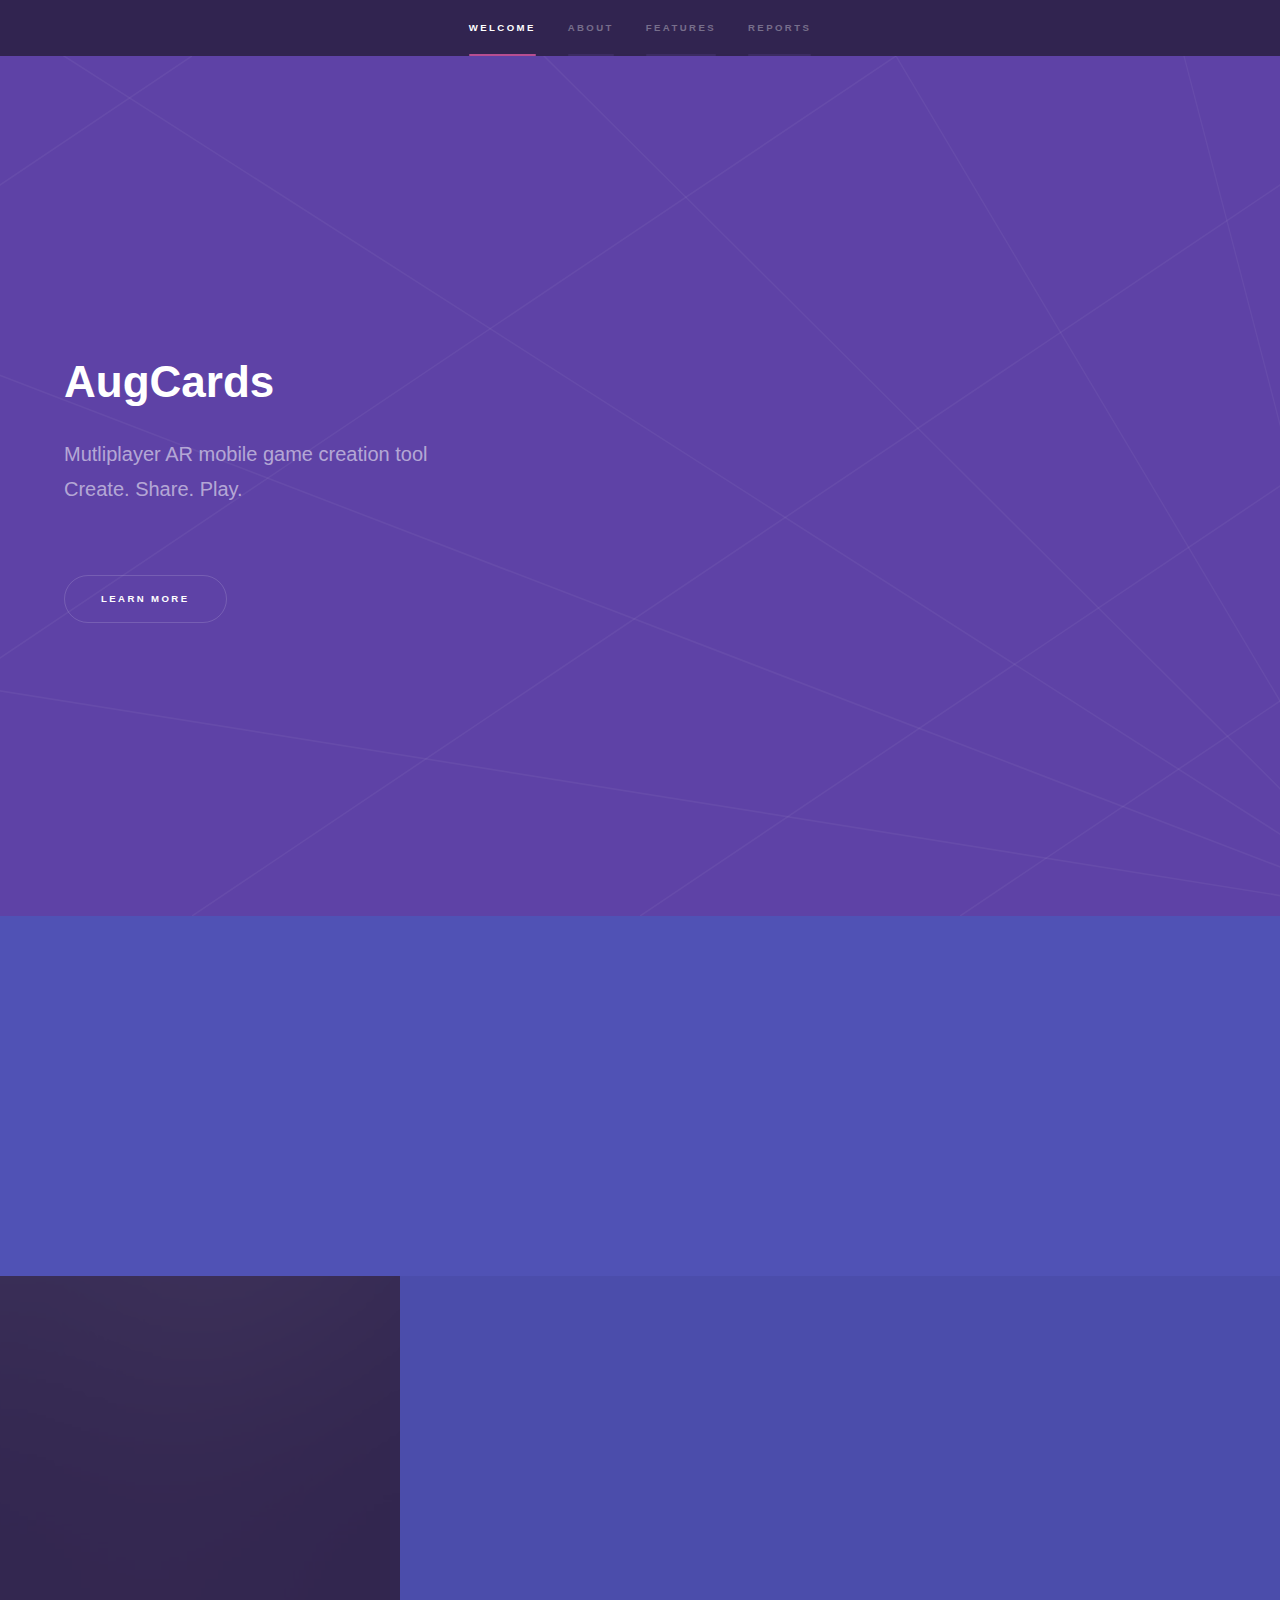
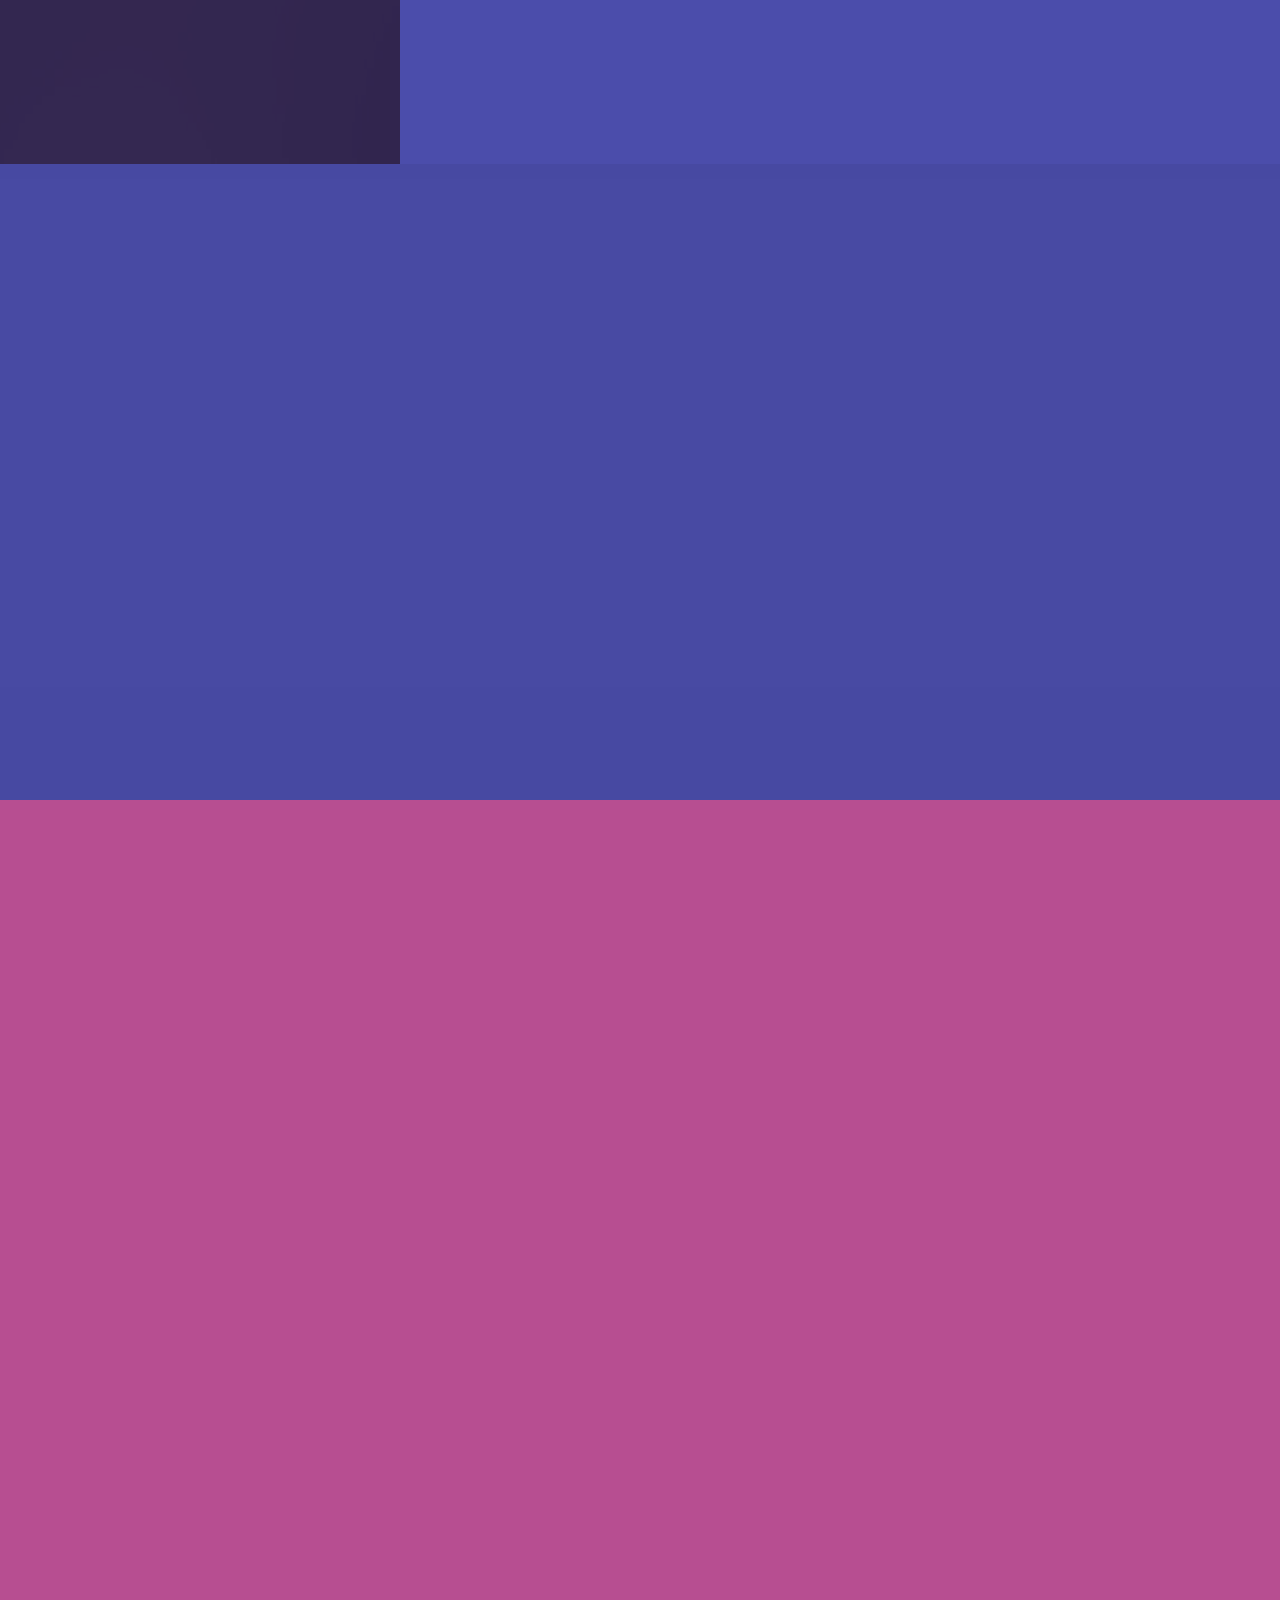
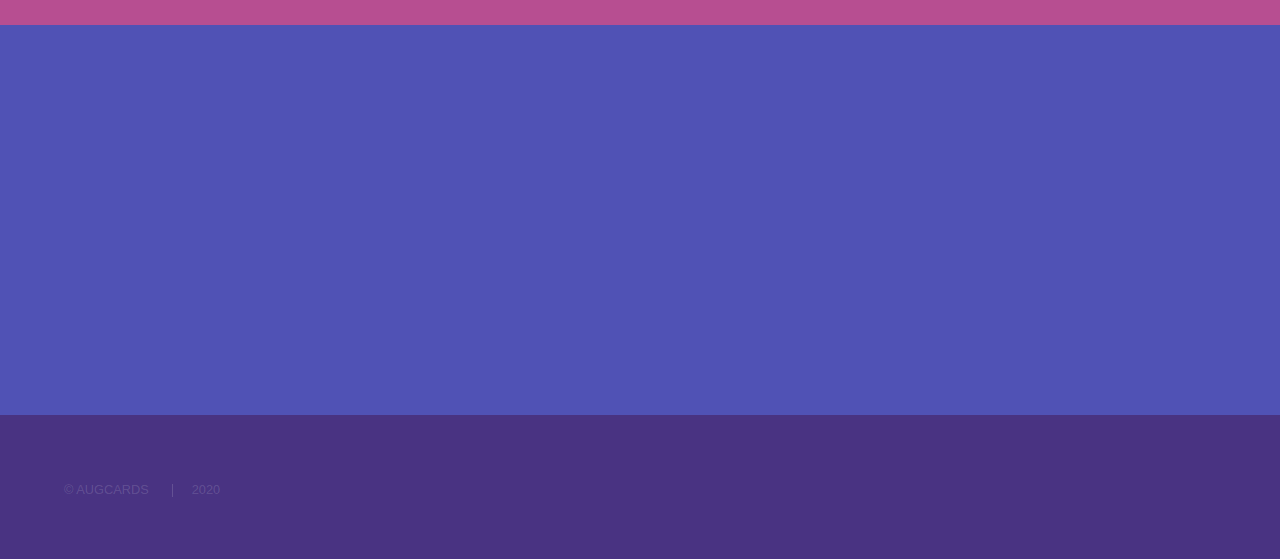
==== commit 4dcf24c1: "Added formal project description and changed about us page." ====
--- a/index.html
+++ b/index.html
@@ -91,6 +91,39 @@
 									<ul class="actions">
 										<li><a href="generic.html" class="button">Group Members</a></li>
 									</ul>
+								</div>
+							</div>
+						</section>
+						<section>
+							<div class="content">
+								<div class="inner">
+									<h2>Project Description</h2>
+									<p>
+										AugCards is a card game development tool where users can create their own cards
+										and build custom games to be played on Android devices with multiplayer capabilities
+										and AR supported visuals. The tool transforms the user-designed game logic and cards
+										into AR multiplayer mobile games that can be played instantaneously by a group of
+										friends around a table. Users can share the games they created for other people
+										to see and play. AugCards eliminates the need to buy physical equipment for any 
+										card game and gives the user the opportunity to create and customize their own cards.
+										Thanks to the AR system, the experience of playing a game will feel very similar to
+										playing a game with a group of friends around a table, as the cards and effects will
+										all be animated and displayed to the user. Furthermore, by using systems similar to 
+										flowcharts, we intend to make expressing complex rules of the game less of a challenge
+										for creators. The project will consist of two applications: one desktop application 
+										and one Android application. The game making part, where the user designs their
+										own assets, cards, events, triggers, set of game rules, and card properties,
+										will be provided via the desktop application. The users can then use the 
+										complementary AugCards mobile app to see the AR visuals and cards on the
+										table and play the game.
+									</p>
+
+
+										<ul class="actions">
+											<!-- <li><a href="#" class="button">Get The App</a></li> -->
+										</ul>
+									</p>
+										
 								</div>
 							</div>
 						</section>
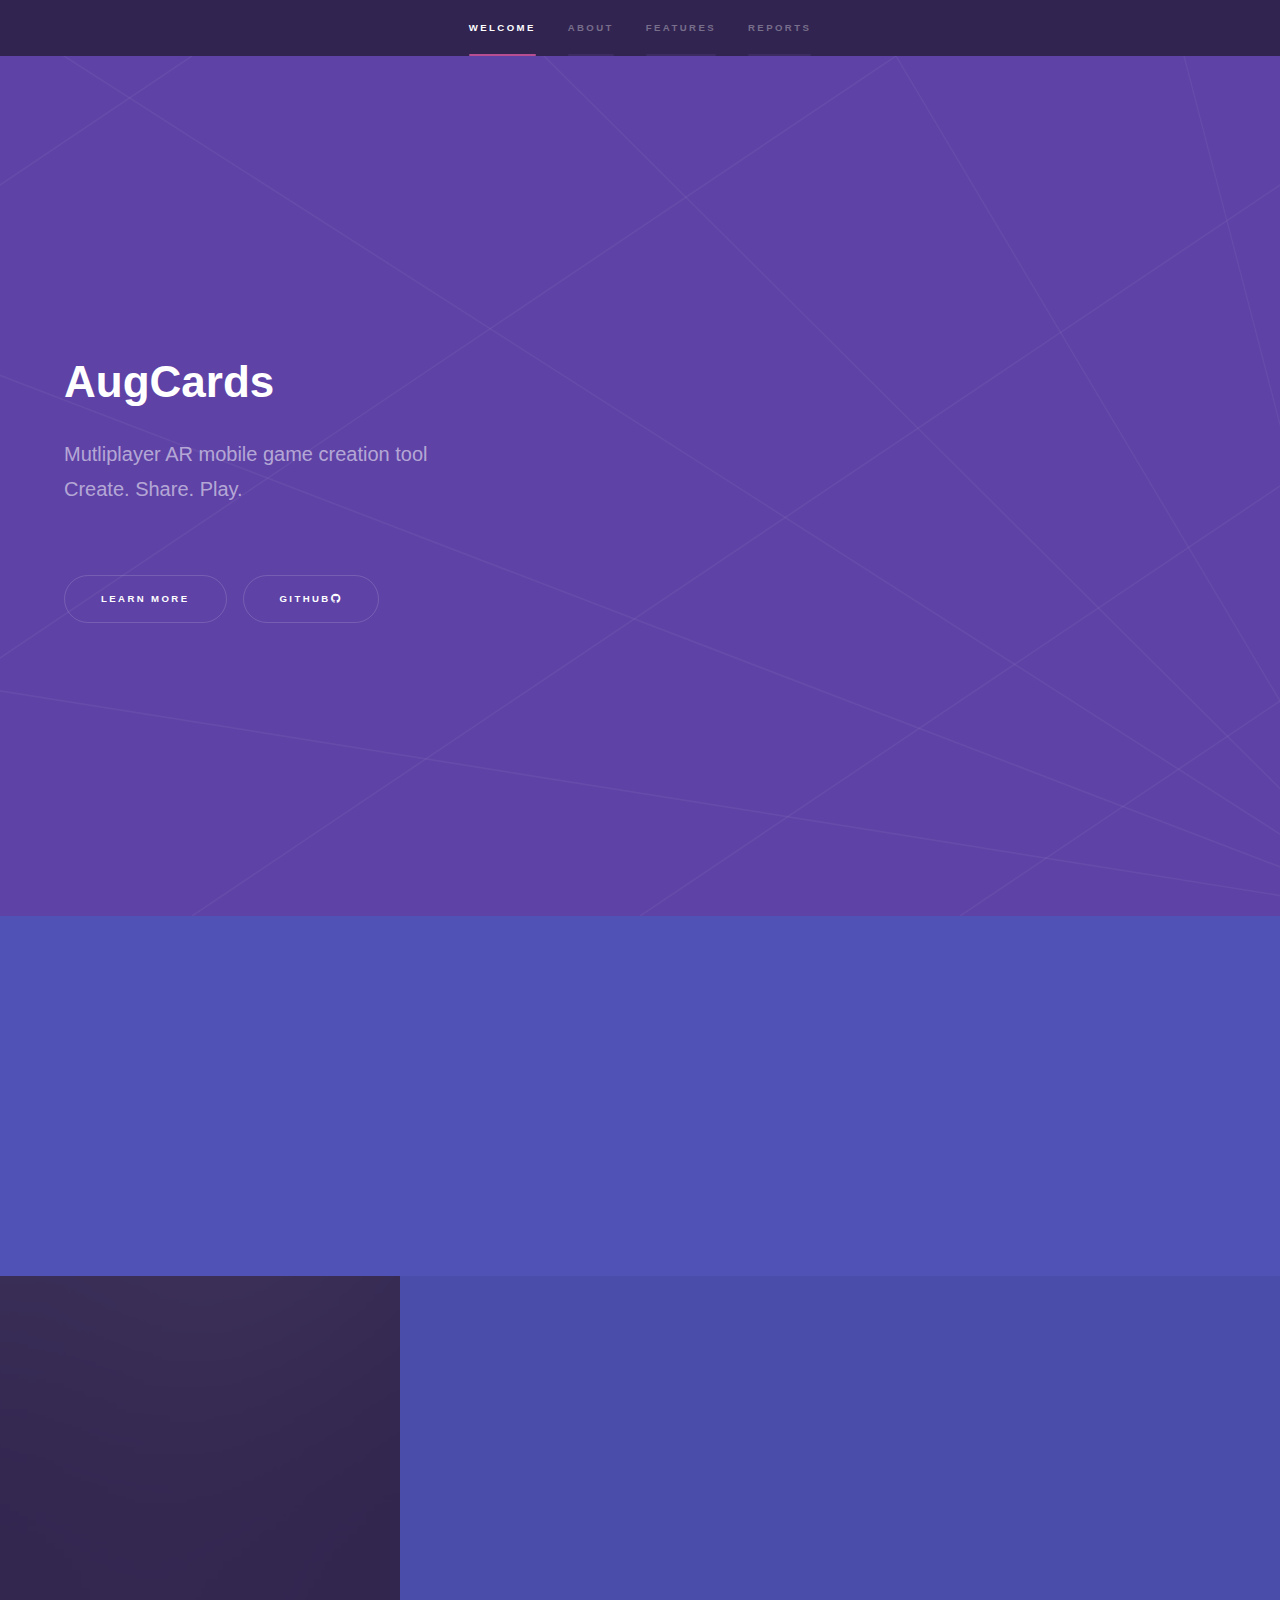
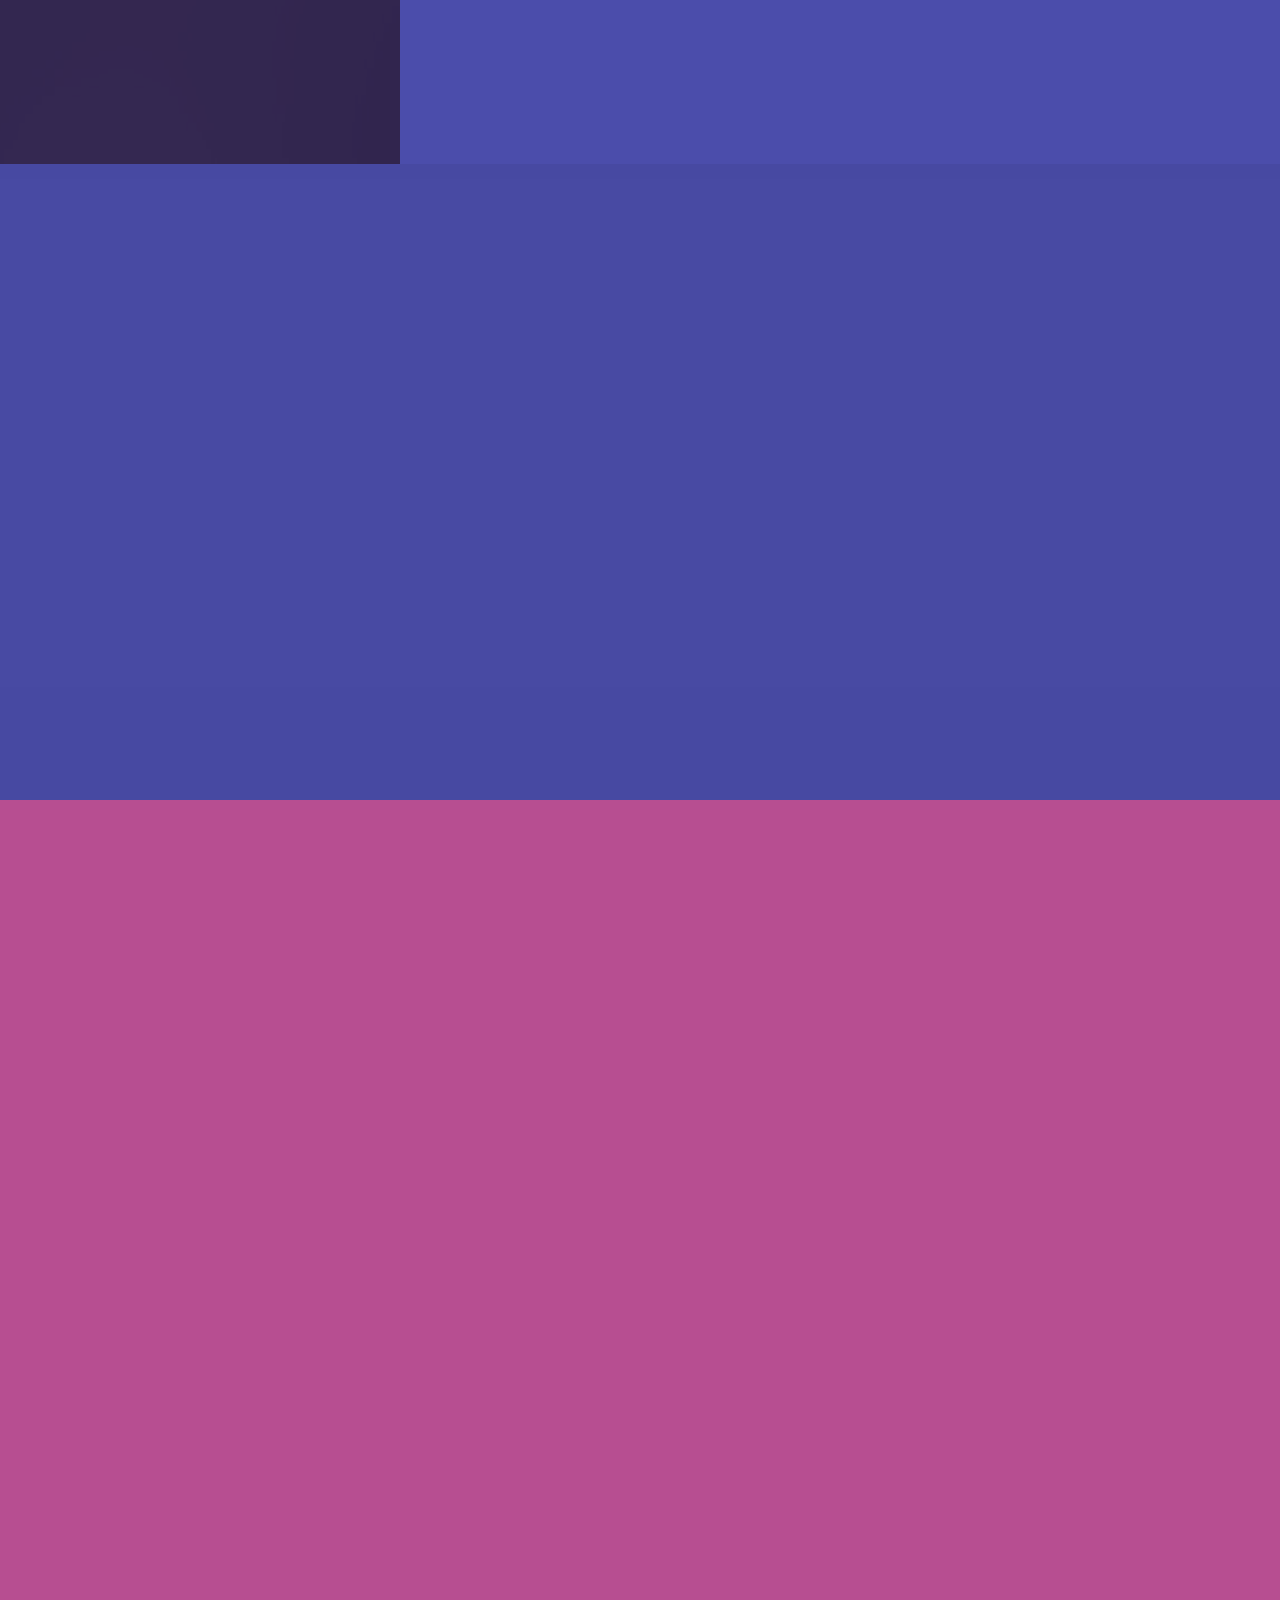
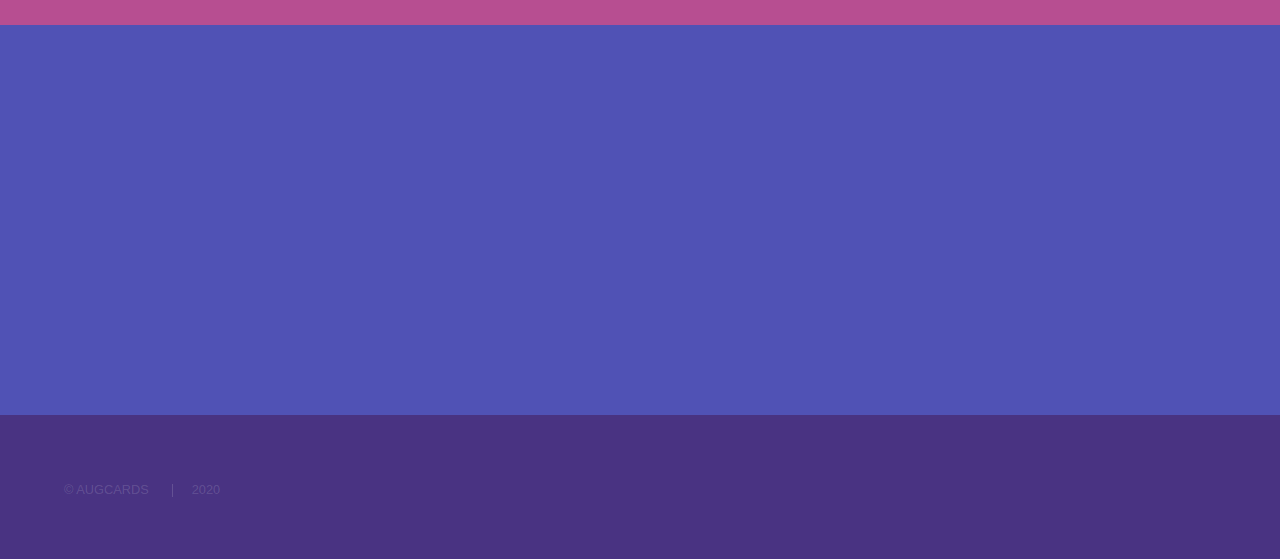
==== commit fb7fb32b: "Added link to github" ====
--- a/index.html
+++ b/index.html
@@ -10,6 +10,7 @@
 		<meta charset="utf-8" />
 		<meta name="viewport" content="width=device-width, initial-scale=1, user-scalable=no" />
 		<link rel="stylesheet" href="assets/css/main.css" />
+		<link href="/fontawesome/css/all.css" rel="stylesheet">
 		<noscript><link rel="stylesheet" href="assets/css/noscript.css" /></noscript>
 	</head>
 	<body class="is-preload">
@@ -40,6 +41,7 @@
 								<br />
 							<ul class="actions">
 								<li><a href="#one" class="button scrolly">Learn more</a></li>
+								<li><a href="https://github.com/yigitgorgulu/augcards" class="button scrolly">Github<i class="fab fa-github"></i></a></li>
 							</ul>
 						</div>
 					</section>
@@ -202,11 +204,11 @@
 								<h2>Reports</h2>
 								
 								<ul class="actions">
-									<li><a href="#" class="button">Specifications Report</a></li>
-									<li><a href="#" class="button">Analysis Report</a></li>
+									<li><a href="resources/documents/specifications.pdf" class="button">Specifications Report</a></li>
+									<li><a href="resources/documents/analysis.pdf" class="button">Analysis Report</a></li>
 								</ul>
 								<ul class="actions">
-									<li><a href="#" class="button">High Level Design Report</a></li>
+									<li><a href="resources/documents/hld.pdf" class="button">High Level Design Report</a></li>
 									<li><a href="#" class="button">Low Level Design Report</a></li>
 								</ul>
 								<ul class="actions">
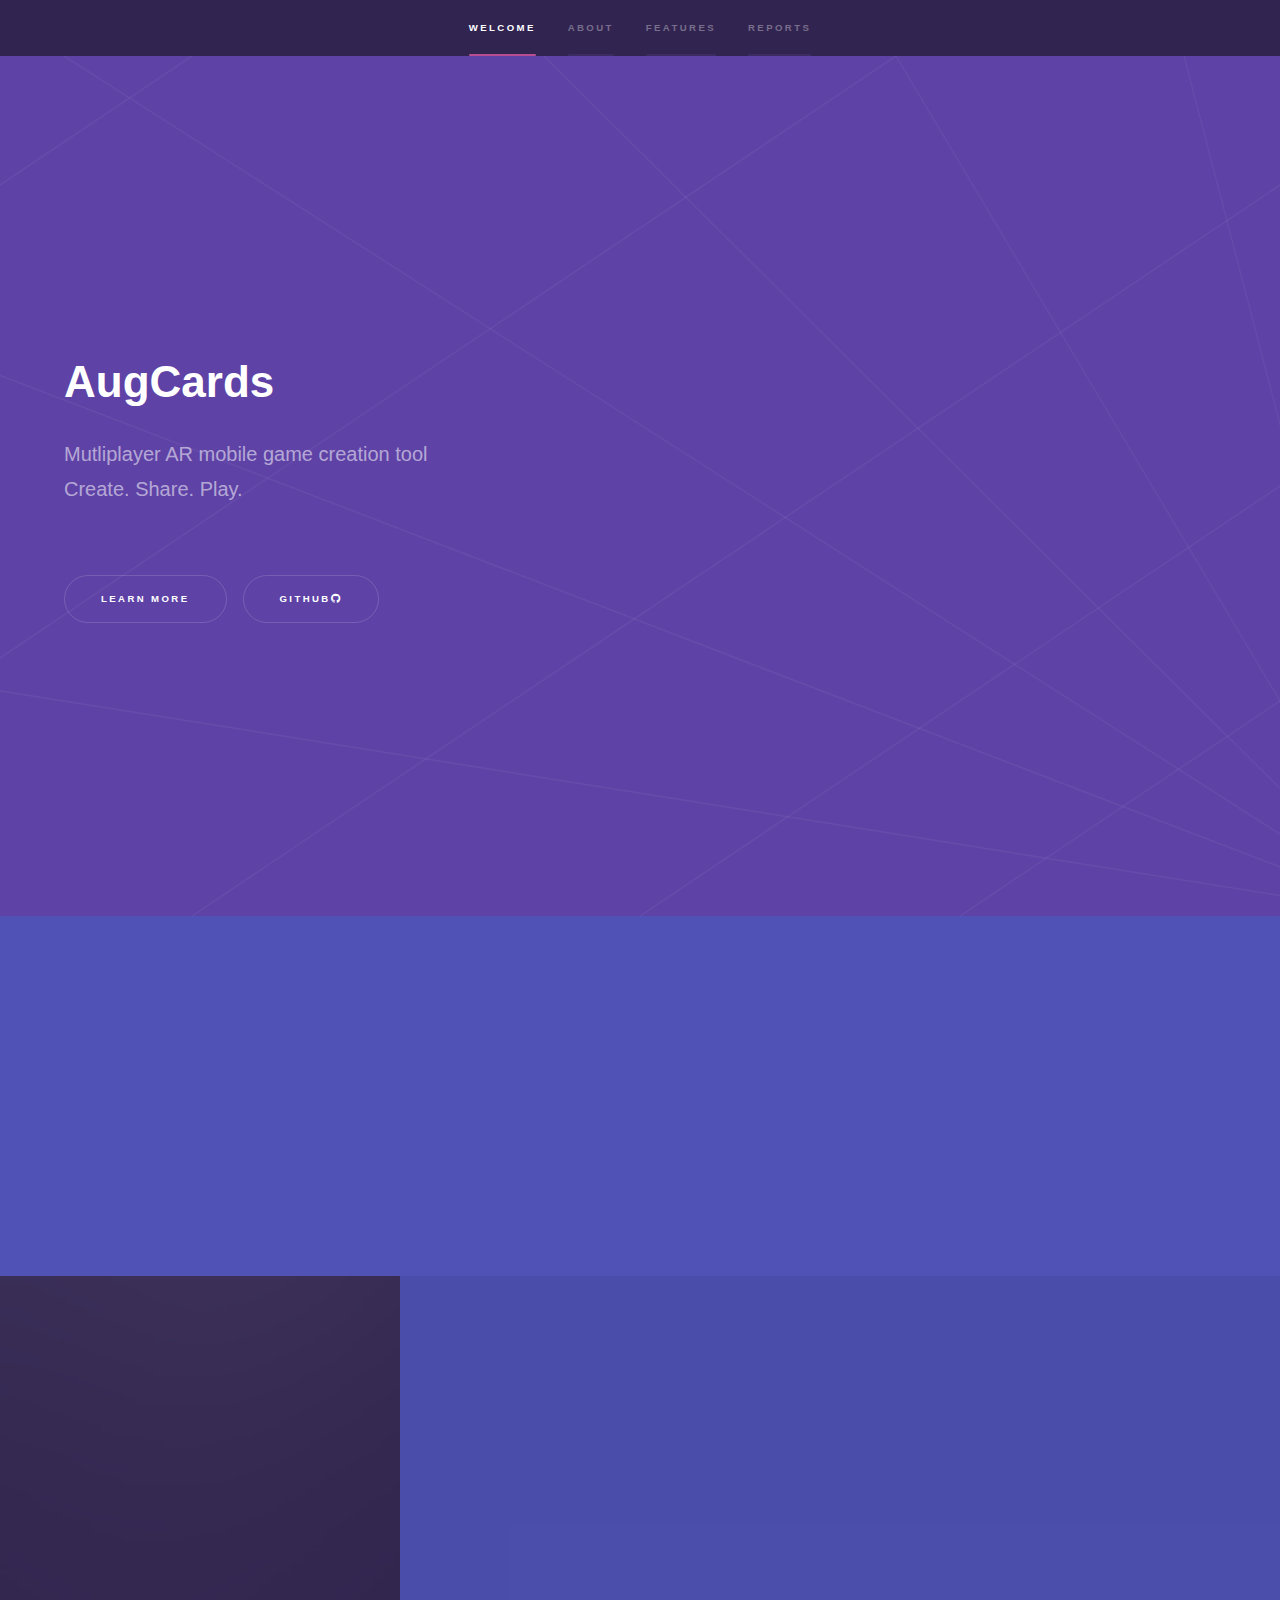
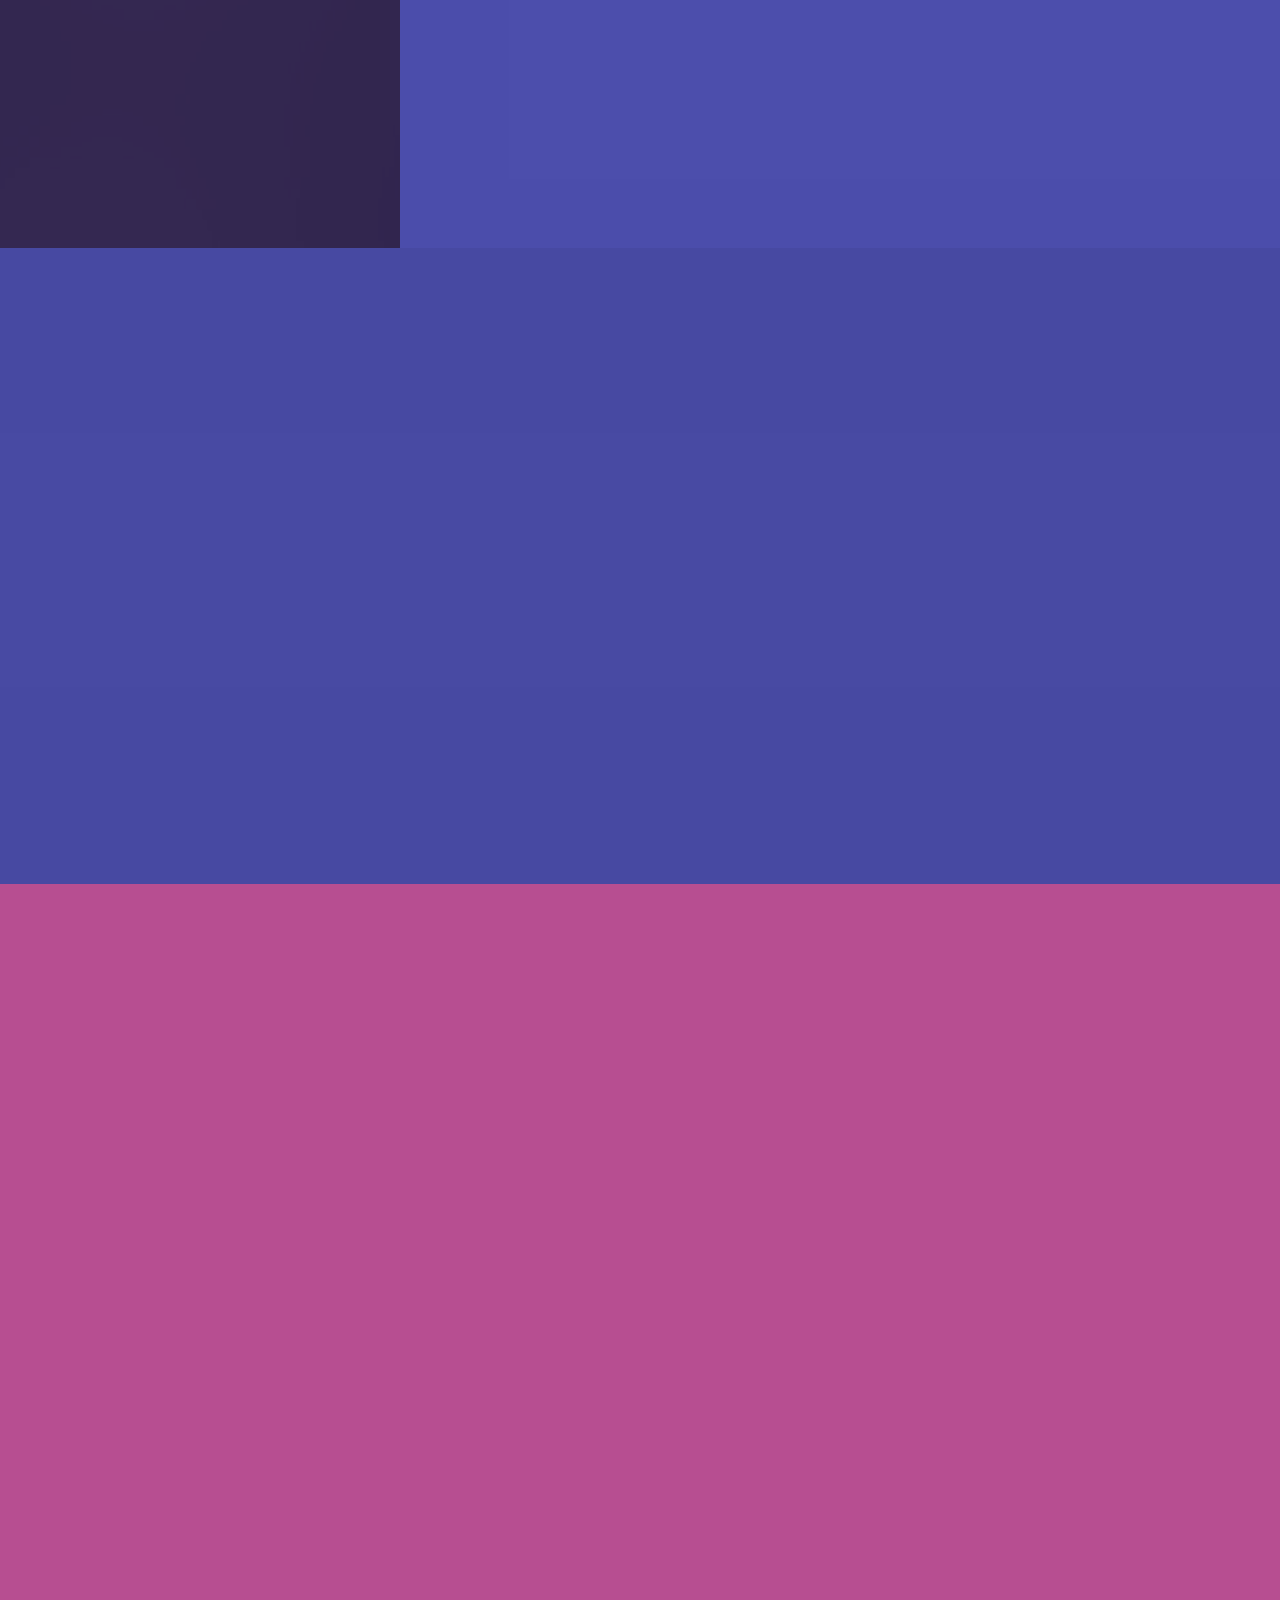
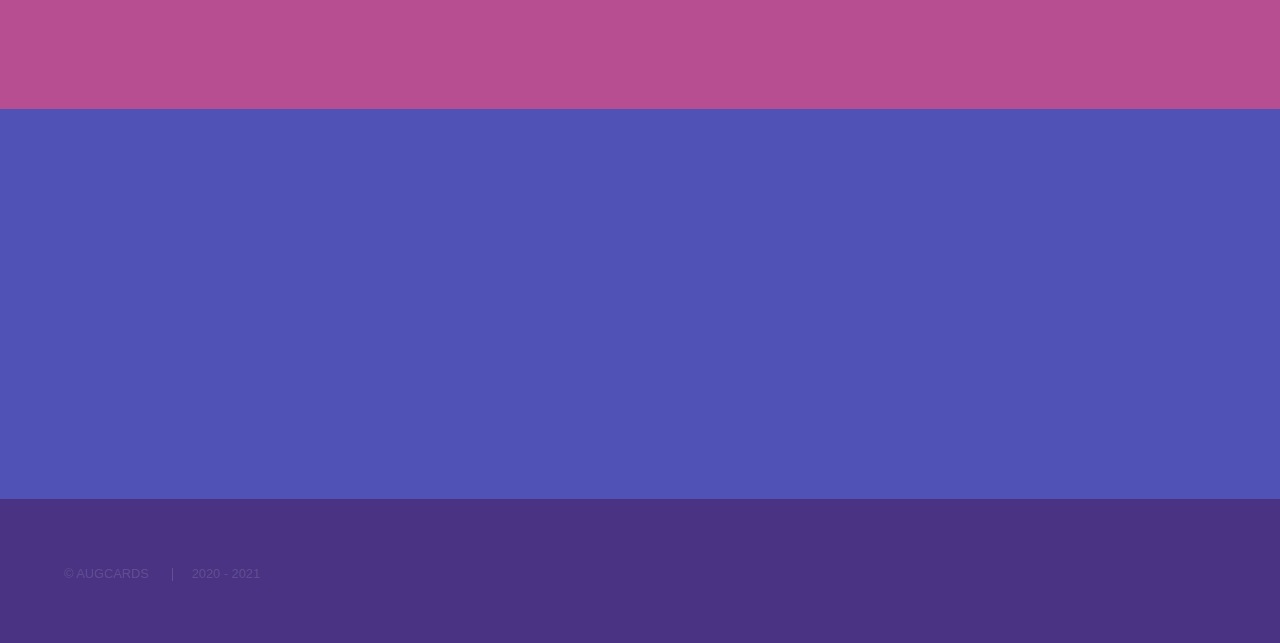
==== commit 7861db42: "Added report" ====
--- a/index.html
+++ b/index.html
@@ -79,8 +79,11 @@
 										</strong>
 										Our Jury Members are,<br>
 										<strong>
+										CS 491: <br>
 										Assoc. Prof. Dr. Çiğdem Gündüz Demir,<br>
 										Asst. Prof. Dr. Can Alkan <br>
+										CS 492: <br>
+										Dr. Ayşegül Dündar <br>
 										</strong>
 										Our Innovation Expert is <br>
 										<strong>
@@ -96,6 +99,13 @@
 								</div>
 							</div>
 						</section>
+						<!--<section>
+							<a href="#" class="image"><img src="images/pic03.jpg" alt="" data-position="25% 25%" /></a>
+							<a href="#" class="image"><img src="images/pic03.jpg" alt="" data-position="25% 25%" /></a>
+							<a href="#" class="image"><img src="images/pic03.jpg" alt="" data-position="25% 25%" /></a>
+							<a href="#" class="image"><img src="images/pic03.jpg" alt="" data-position="25% 25%" /></a>
+							<a href="#" class="image"><img src="images/pic03.jpg" alt="" data-position="25% 25%" /></a>
+						</section>-->
 						<section>
 							<div class="content">
 								<div class="inner">
@@ -129,18 +139,7 @@
 								</div>
 							</div>
 						</section>
-						<!-- <section>
-							<a href="#" class="image"><img src="images/pic03.jpg" alt="" data-position="25% 25%" /></a>
-							<div class="content">
-								<div class="inner">
-									<h2>Ultricies aliquam</h2>
-									<p>Phasellus convallis elit id ullamcorper pulvinar. Duis aliquam turpis mauris, eu ultricies erat malesuada quis. Aliquam dapibus.</p>
-									<ul class="actions">
-										<li><a href="generic.html" class="button">Learn more</a></li>
-									</ul>
-								</div>
-							</div>
-						</section> -->
+						
 					</section>
 
 				<!-- Two -->
@@ -209,10 +208,10 @@
 								</ul>
 								<ul class="actions">
 									<li><a href="resources/documents/hld.pdf" class="button">High Level Design Report</a></li>
-									<li><a href="#" class="button">Low Level Design Report</a></li>
+									<li><a href="resources/documents/lld.pdf" class="button">Low Level Design Report</a></li>
 								</ul>
 								<ul class="actions">
-									<li><a href="#" class="button">Final Report</a></li>
+									<li><a href="resources/documents/finalreport.pdf" class="button">Final Report</a></li>
 								</ul>
 									
 							</div>
@@ -288,7 +287,7 @@
 				<div class="inner">
 					<ul class="menu">
 						<li>&copy; AUGCARDS</li>
-						<li> 2020</li>
+						<li>2020 - 2021</li>
 						<!-- <li>Design: <a href="http://html5up.net">HTML5 UP</a></li> -->
 					</ul>
 				</div>
